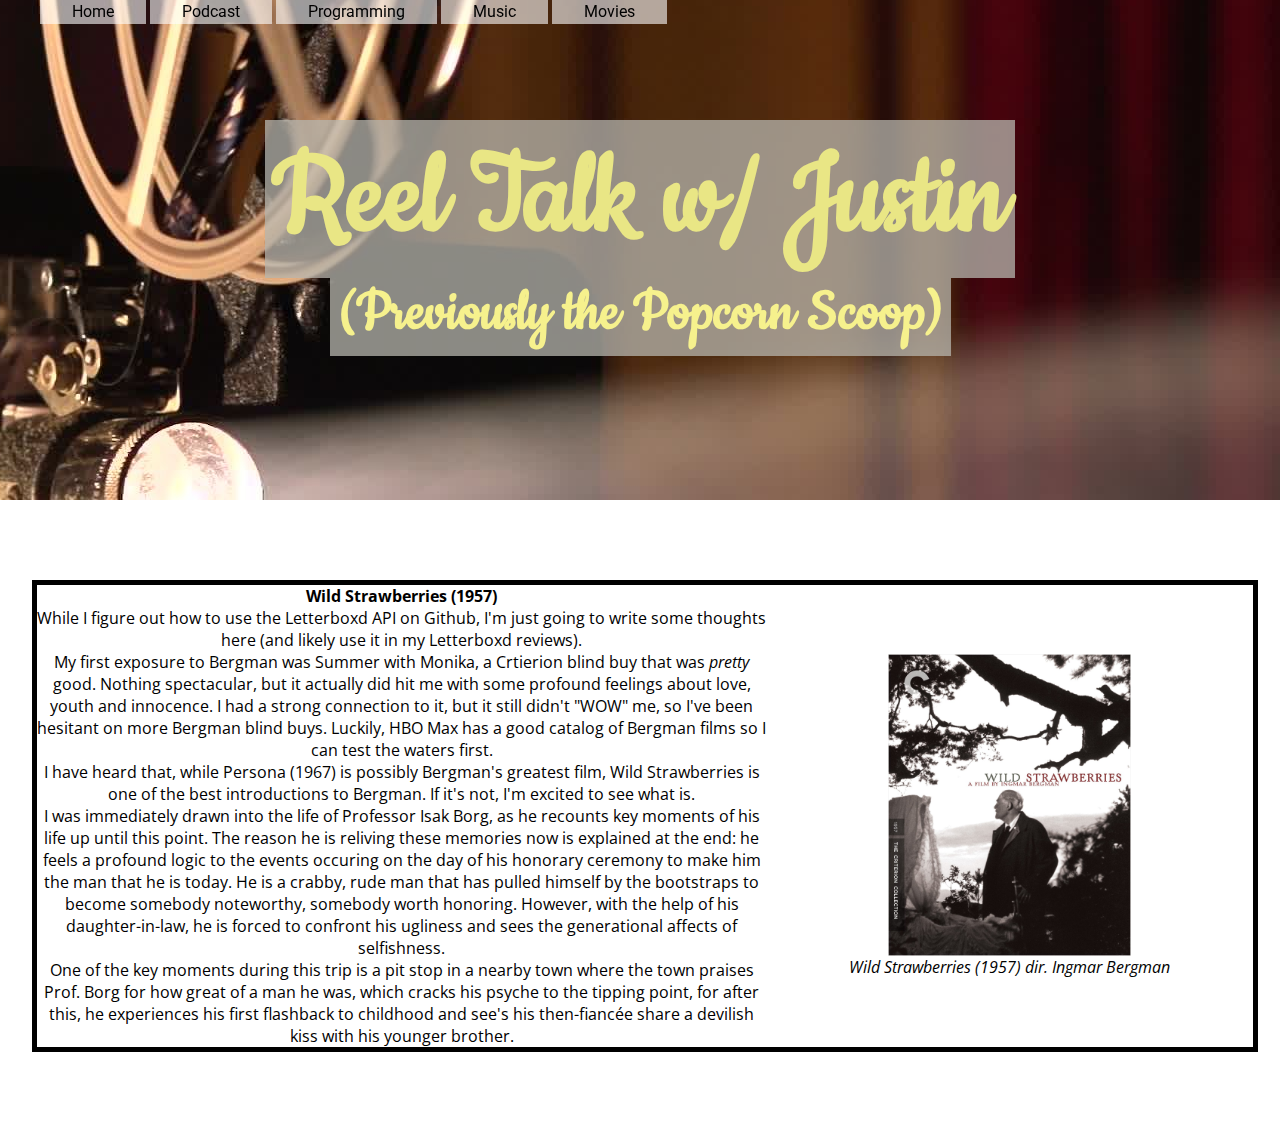
==== movies.html @ fe391719 "Fixed top menu" ====
<!DOCTYPE html>
<html>
	<head>
		<title>My Musings on Movies</title>
		<link rel="stylesheet" type="text/css" href="styles.css">
		<link rel="preconnect" href="https://fonts.gstatic.com">
		<link href="https://fonts.googleapis.com/css2?family=Open+Sans&family=Roboto&display=swap" rel="stylesheet">
		<meta name="viewport" content="width=device-width, intitial-scale=1">
	</head>
	<body>
		<nav class="bgimg" id="film">
			<ul class="menu-bar">
				<span id="menu-bar">
	        <li><a href="index.html">Home</a></li>
					<li><a href="podcast.html">Podcast</a></li>
					<li><a href="programming.html">Programming</a></li>
					<li><a href="music.html">Music</a></li>
					<li><a href="movies.html">Movies</a></li>
				</span>
			</ul>
			<h1><span>Reel Talk w/ Justin</span></h1>
			<h2><span>(Previously the Popcorn Scoop)</span></h2>
		</nav>

		<div class="review">
			<div class="review-text">
				<h3>Wild Strawberries	(1957)</h3>
				<p>
						While I figure out how to use the Letterboxd API on Github, I'm just going to write some thoughts here (and likely use it in my Letterboxd reviews).
				</p>
				<p>
					My first exposure to Bergman was Summer with Monika, a Crtierion blind buy that was <em>pretty</em> good. Nothing spectacular, but it
					actually did hit me with some profound feelings about love, youth and innocence. I had a strong connection to it, but it still didn't "WOW" me, so I've been hesitant
					on more Bergman blind buys. Luckily, HBO Max has a good catalog of Bergman films so I can test the waters first.
				</p>
				<p>
					I have heard that, while Persona (1967) is possibly Bergman's greatest film, Wild Strawberries is one of the best introductions to Bergman. If it's not, I'm excited to see what is.
				</p>
				<p>
					I was immediately drawn into the life of Professor Isak Borg, as he recounts key moments of his life up until this point. The reason he is reliving these memories now is explained at the end: he feels a profound logic to the events
					occuring on the day of his honorary ceremony to make him the man that he is today. He is a crabby, rude man that has pulled himself by the bootstraps to become somebody noteworthy, somebody worth honoring.
					However, with the help of his daughter-in-law, he is forced to confront his ugliness and sees the generational affects of selfishness.
				</p>
				<p>
					One of the key moments during this trip is a pit stop in a nearby town where the town praises Prof. Borg for how great of a man he was, which cracks his psyche to the tipping point, for after this, he experiences his first flashback to childhood
					and see's his then-fiancée share a devilish kiss with his younger brother. 
				</p>
			</div>
			<div class="review-pic">
				<img src="resources/wild_strawberries.jpg" alt="Criterion cover for Wild Strawberries (1957)" class="movie-pic">
				<p class="caption">Wild Strawberries (1957) dir. Ingmar Bergman</p>
			</div>
		</div>


  </body>
</html>
---- styles.css ----
@font-face {
    font-family: 'Cookie';
    src: url('resources/fonts/Cookie-Regular.woff2') format('woff2'),
        url('resources/fonts/Cookie-Regular.woff') format('woff'),
        url('resources/fonts/Cookie-Regular.ttf') format('truetype');
    font-weight: normal;
    font-style: normal;
    font-display: swap;
}


* {
  font-family: 'Open Sans', 'Roboto', Georgia, sans-serif;
  font-size: 16px;
  margin: 0;
  background-color: white;
}

nav {
  height: 500px;
  width: 100%;
  background-position: bottom center;
  background-attachment: fixed;
  background-repeat: no-repeat;
  overflow: hidden;
}

#home {
  background-image: url(resources/canoe.jpg);
}

#podcast {
  background-image: url(resources/microphone.jpg);
  background-position: center center;
}

#computer {
  background-image: url(resources/computer.png);
  background-position: bottom center;
  background-size: cover;
}

#music {
  background-image: url(resources/jazz.jpg);
  background-position: top center;
}

#film {
  background-image: url(resources/film.jpg);
  background-position: center right;
}

.menu-bar {
  width: 100%;
  list-style: none;
  height: 1.5rem;
  background-color: rgba(255, 255, 255, 0);
  position: fixed;
  text-align:
}

#menu-bar {
  background-color: rgba(255,255,255,0);
}

#menu-bar li {
  background-color: rgba(255,255,255,0.6);
  transition: background-color 1s ease-out 0s;
}

.menu-bar li {
  display: inline-block;
  padding: 0 2.5%;
  margin: 0;
  height: 100%;
  background-color: rgba(255, 255, 255, 0);

}

#menu-bar li:hover{
  background-color: rgba(251, 217, 251, 0.8);
}

li a {
  font-family: 'Roboto';
  background-color: rgba(255, 255, 255, 0);
  color: black;
  text-decoration: none;
}

nav h1{
  margin-top: 10%;
  text-align: center;
  background-color: rgba(255, 255, 255, 0);
  padding-bottom: .5rem;
}

nav h2 {
  text-align: center;
  background-color: rgba(255, 255, 255, 0);
}

nav h1 span {
  font-family: 'Cookie';
  background-color: rgba(183, 182, 173, 0.75);
  font-size: 8rem;
  color: rgb(233, 230, 133);
  padding: .5rem;
}

nav h2 span {
  font-family: 'Cookie';
  background-color: rgba(183, 182, 173, 0.75);
  font-size: 4rem;
  color: rgb(246, 241, 141);
  padding: 0 .5rem .5rem .5rem;
}

#programs{
  background-color: rgba(121, 15, 15, 0.3);
  color: rgb(76, 214, 94);
}

#pod_title {
  color: rgb(235, 40, 40);
}
#pod_sub {
  color: rgb(224, 76, 76)
}

.content {
  padding: 5%;
  display: inline-flex;
}

.content-text{
  width: 65%;
}

.content h1 {
  font-size: 3rem;
  text-align: center;
}

.content p {
  font-size: 1.5rem;
}

.content-picture {
  width: 35%;
  display: inline-block;
  align-items: center;
}

#duck {
  display: block;
  margin-left: auto;
  margin-right: auto;
  width: 85%;
  height: auto;
}

.caption {
  font-size: 1rem;
  font-style: italic;
  text-align: center;
}

.review {
  margin: 5rem 2.5%;
  display: flex;
  width: 95%;
  align-items: center;
  text-align: center;
  border-style: solid;
  border-color: black;
  border-width: thick;
}

.review-text {
  width: 75%;
  border-color: black;
  border-width: thick;
}

.review-pic {
  width: 50%;
}

.movie-pic {
  display: block;
  margin-left: auto;
  margin-right: auto;
  width: inherit;
  height: auto;
}

.social li {
  list-style: none;
}

.social li a {
  font-size: .75rem;
}

@media only screen and (max-width: 600px) {
  #menu-bar {
    width: 100%;
  }
  #menu-bar a{
    font-size: 1rem;
  }
  nav {
    height: 250px;
  }
  nav h1 span {
    font-size: 3rem;
  }

  nav h2 span {
    font-size: 2rem;
  }
  @Override
  .bgimg {
    background-size: contain;
    background-position: 0% 0%;
    background-origin: border-box;
  }
}
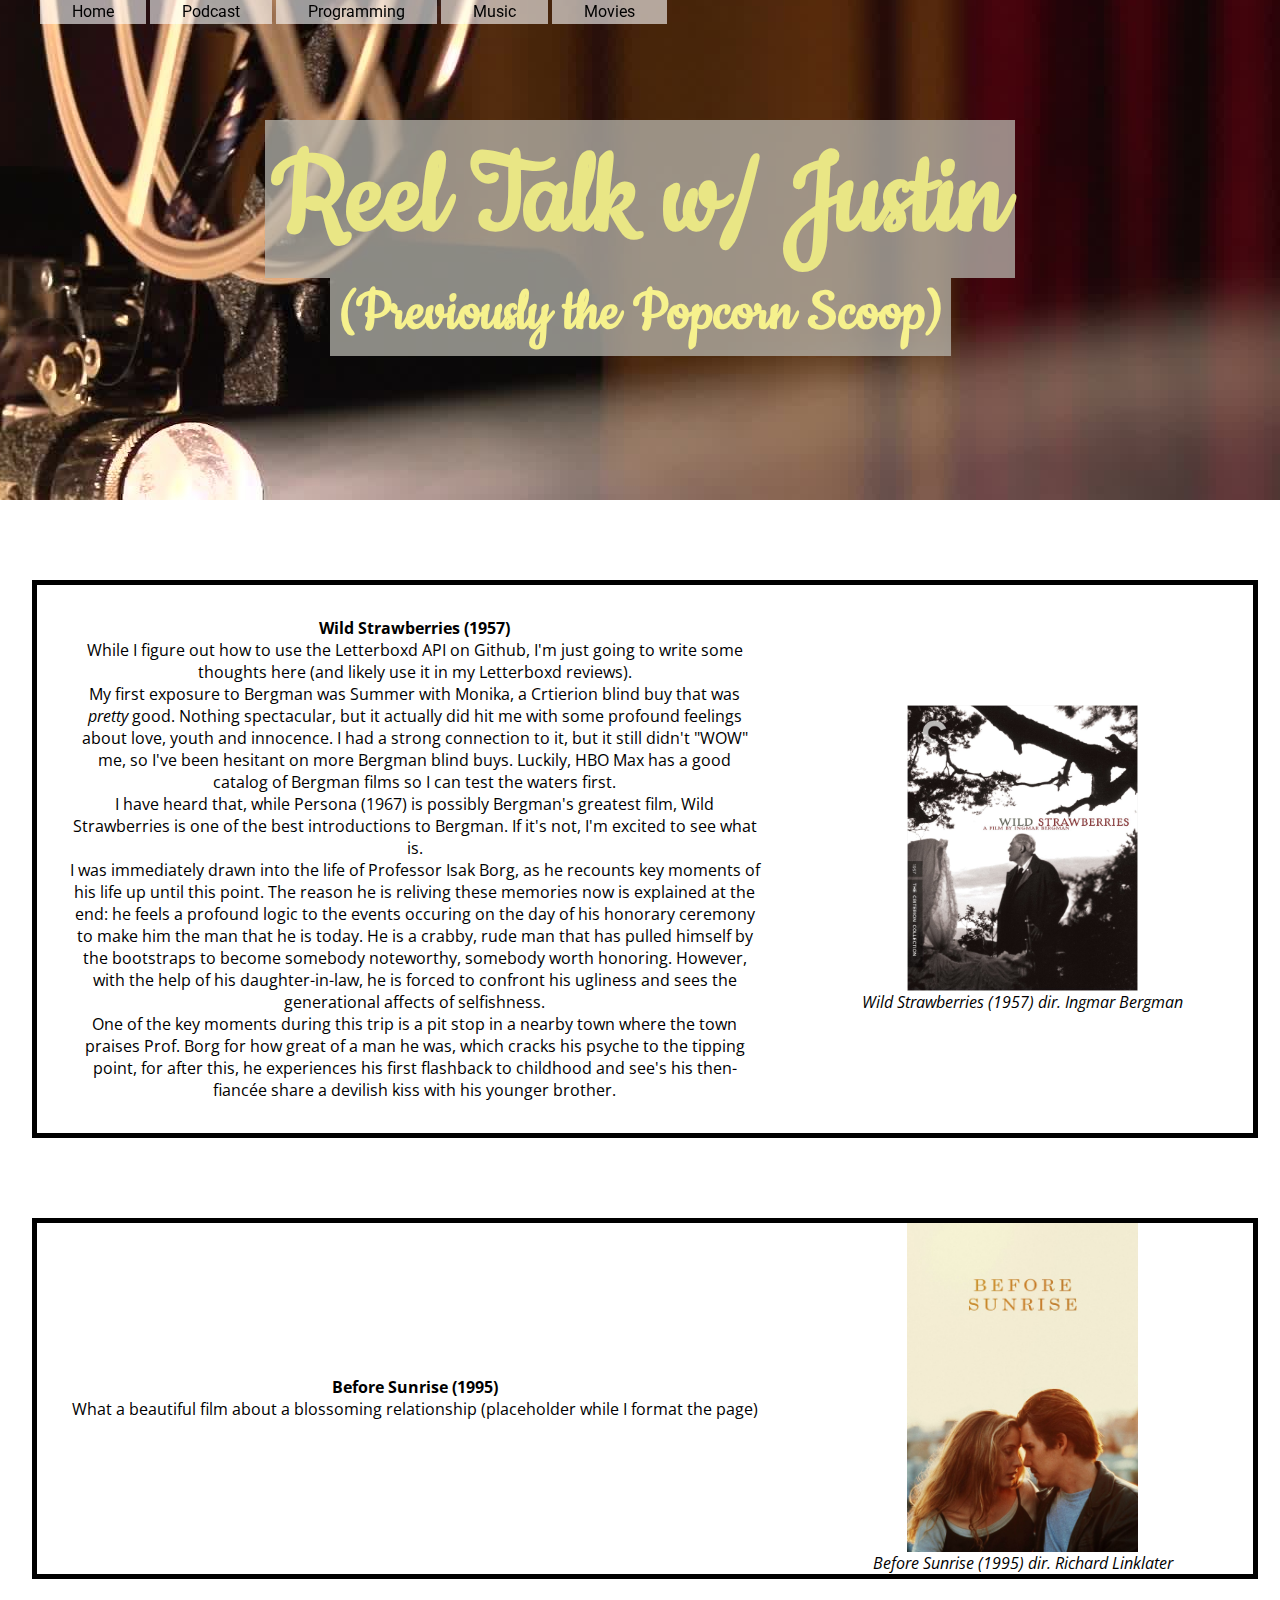
==== commit 41971d1e: "Adding second review for formating" ====
--- a/movies.html
+++ b/movies.html
@@ -43,7 +43,7 @@
 				</p>
 				<p>
 					One of the key moments during this trip is a pit stop in a nearby town where the town praises Prof. Borg for how great of a man he was, which cracks his psyche to the tipping point, for after this, he experiences his first flashback to childhood
-					and see's his then-fiancée share a devilish kiss with his younger brother. 
+					and see's his then-fiancée share a devilish kiss with his younger brother.
 				</p>
 			</div>
 			<div class="review-pic">
@@ -52,6 +52,19 @@
 			</div>
 		</div>
 
+		<div class="review">
+			<div class="review-text">
+					<h3>Before Sunrise (1995)</h3>
+					<p>
+						What a beautiful film about a blossoming relationship (placeholder while I format the page)
+					</p>
+			</div>
+			<div class="review-pic">
+				<img src="resources/before_sunrise.jpg" alt="Possibly fanmade poster for Before Sunrise (1995)" class="movie-pic">
+				<p class="caption">Before Sunrise (1995) dir. Richard Linklater</p>
+			</div>
+		</div>
+
 
   </body>
 </html>
--- a/styles.css
+++ b/styles.css
@@ -166,7 +166,7 @@
   text-align: center;
 }
 
-.review {
+div.review {
   margin: 5rem 2.5%;
   display: flex;
   width: 95%;
@@ -181,6 +181,7 @@
   width: 75%;
   border-color: black;
   border-width: thick;
+  margin: 2rem;
 }
 
 .review-pic {
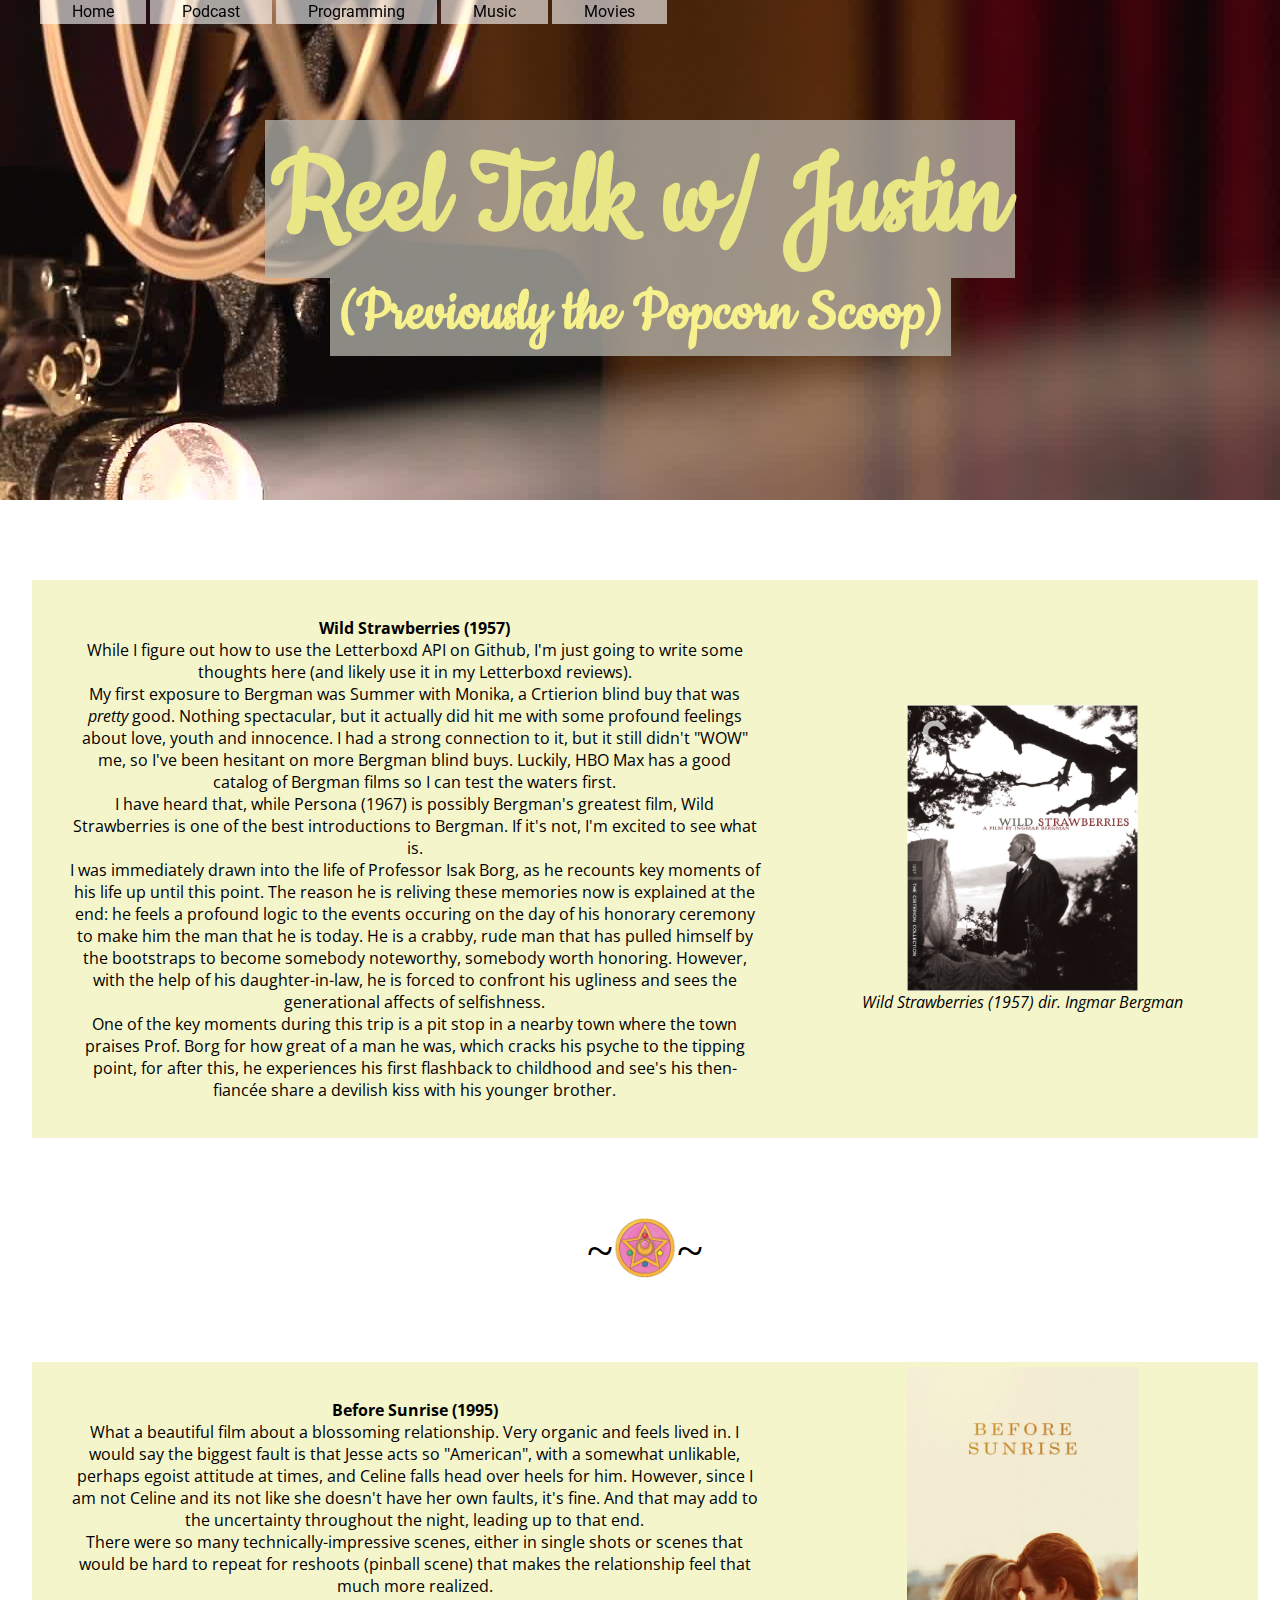
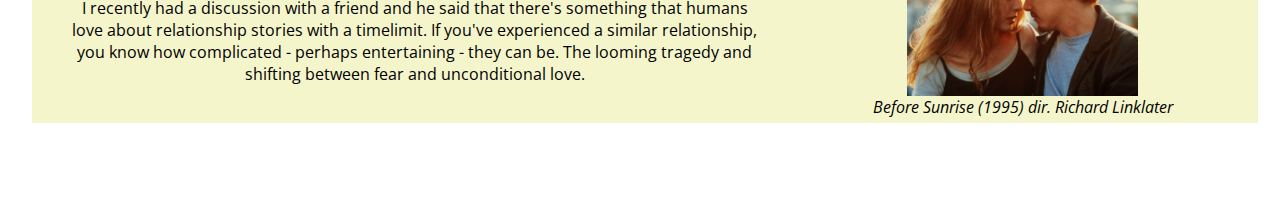
==== commit 80301e03: "Review spacer" ====
--- a/movies.html
+++ b/movies.html
@@ -52,11 +52,24 @@
 			</div>
 		</div>
 
+		<div class="divider">
+			<p>~</p>
+			<img src="resources/sailor_moon.png">
+			<p>~</p>
+		</div>
 		<div class="review">
 			<div class="review-text">
 					<h3>Before Sunrise (1995)</h3>
 					<p>
-						What a beautiful film about a blossoming relationship (placeholder while I format the page)
+						What a beautiful film about a blossoming relationship. Very organic and feels lived in. I would say the biggest fault is that Jesse acts so "American", with a somewhat unlikable, perhaps egoist attitude at times, and Celine falls head over heels for him.
+						However, since I am not Celine and its not like she doesn't have her own faults, it's fine. And that may add to the uncertainty throughout the night, leading up to that end.
+					</p>
+					<p>
+						There were so many technically-impressive scenes, either in single shots or scenes that would be hard to repeat for reshoots (pinball scene) that makes the relationship feel that much more realized.
+					</p>
+					<p>
+						I recently had a discussion with a friend and he said that there's something that humans love about relationship stories with a timelimit. If you've experienced a similar relationship, you know how complicated - perhaps entertaining - they can be.
+						The looming tragedy and shifting between fear and unconditional love. 
 					</p>
 			</div>
 			<div class="review-pic">
--- a/styles.css
+++ b/styles.css
@@ -168,24 +168,51 @@
 
 div.review {
   margin: 5rem 2.5%;
+  background-color: rgb(244, 245, 203);
   display: flex;
   width: 95%;
   align-items: center;
   text-align: center;
   border-style: solid;
-  border-color: black;
+  border-color: rgba(244, 250, 223, .1);
   border-width: thick;
 }
 
 .review-text {
+  background-color: inherit;
   width: 75%;
-  border-color: black;
-  border-width: thick;
+
   margin: 2rem;
 }
 
+.review-text h3, p, em, storng {
+  background-color: inherit;
+}
+
 .review-pic {
+    background-color: inherit;
   width: 50%;
+}
+
+.divider {
+  margin: 5px 5px;
+  display: flex;
+  width: 100%;
+  align-items: center;
+  justify-content: center;
+}
+
+.divider p {
+  font-size: 3rem;
+  font-family: Georgia;
+  justify-content: center;
+  display: flex;
+}
+
+.divider img {
+  width: 5%;
+  height: 5%;
+  display: flex;
 }
 
 .movie-pic {
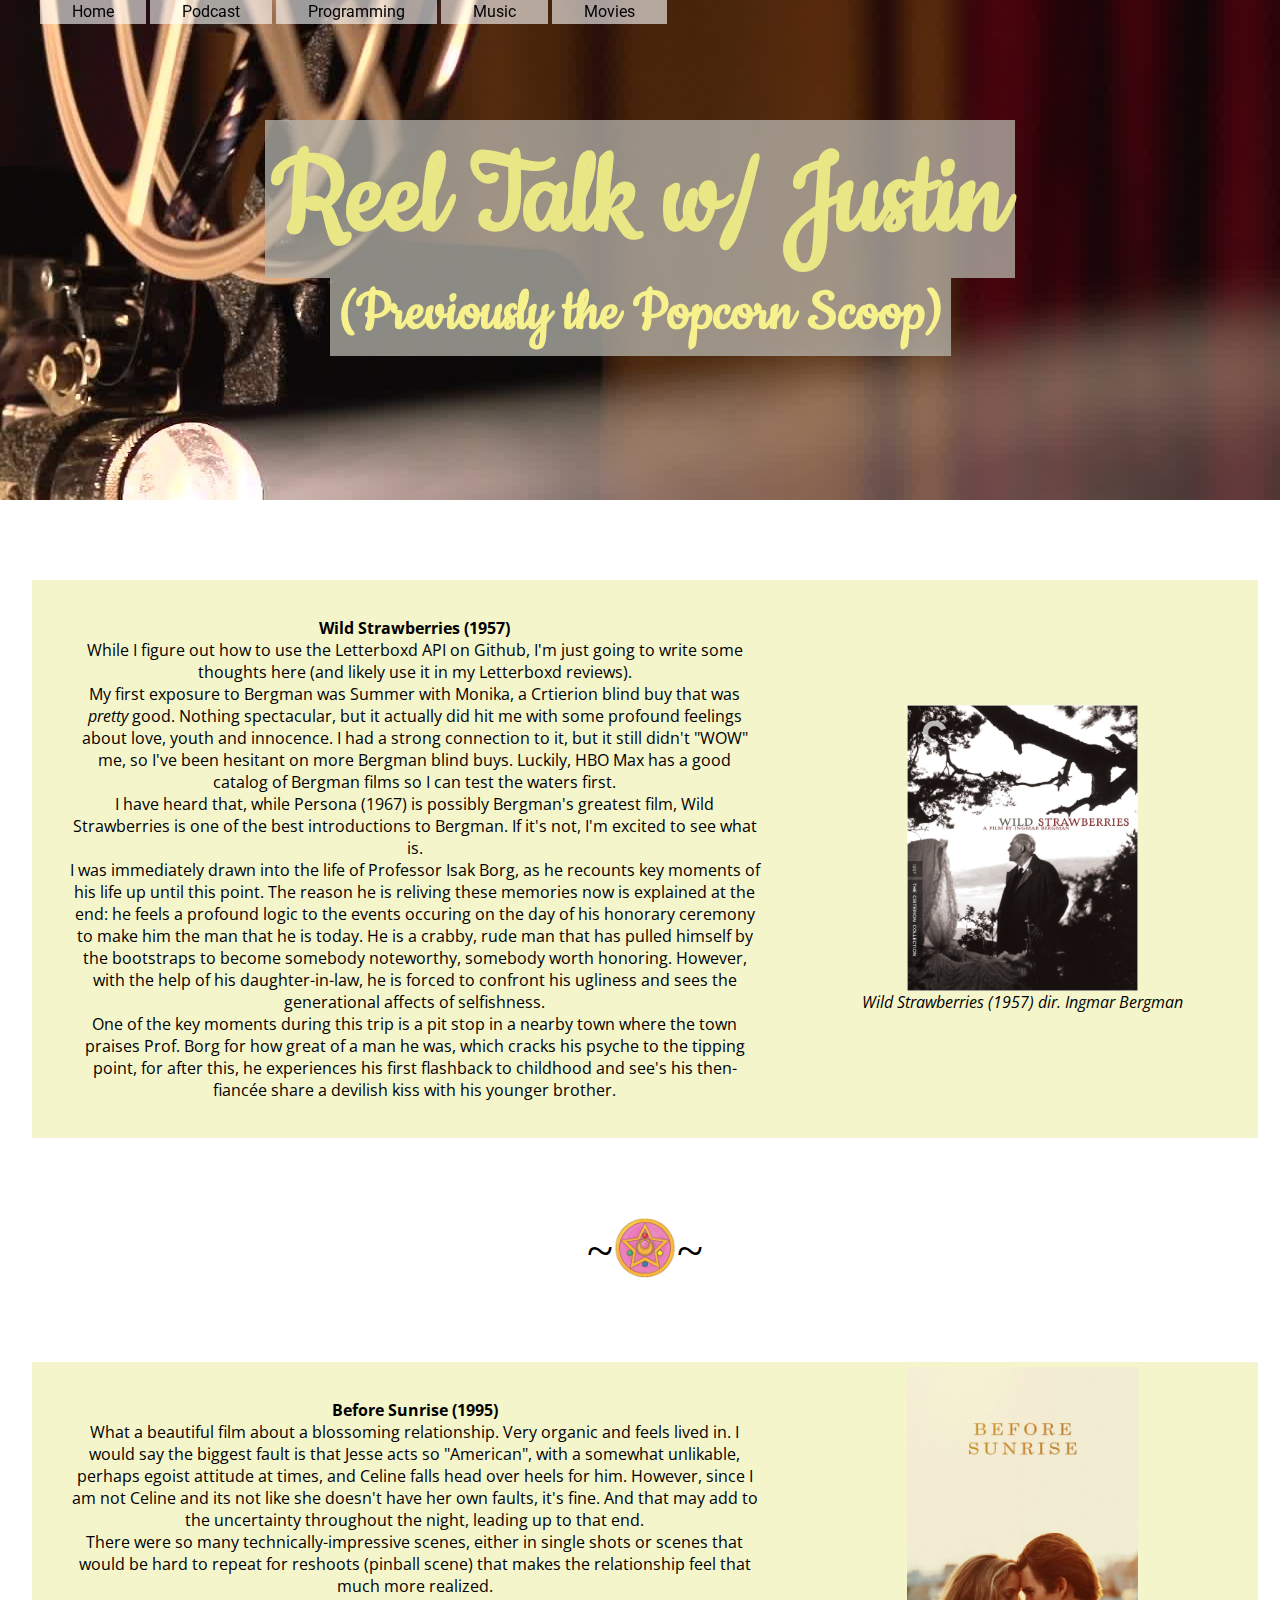
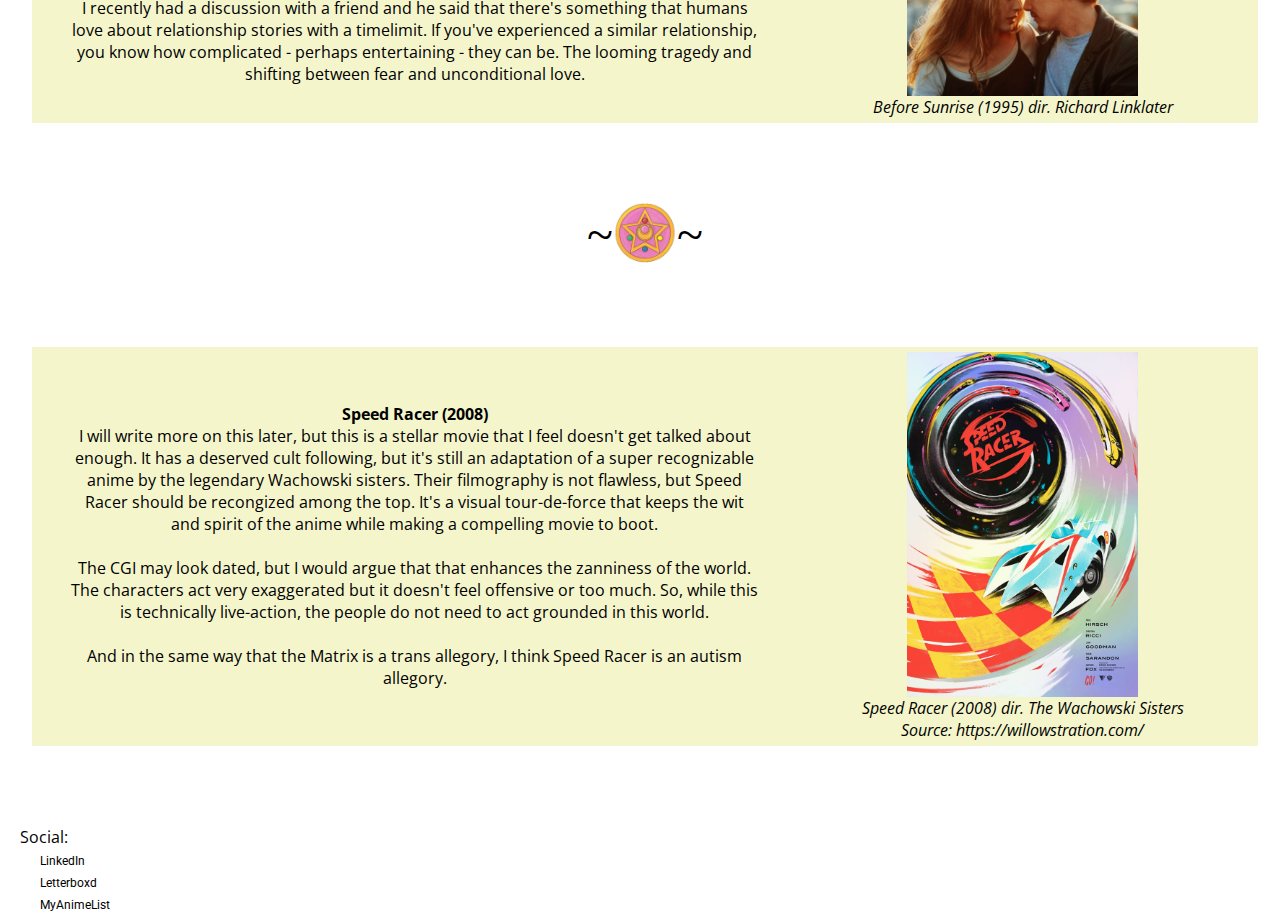
==== commit c6b2e6f4: "Added Speed Racer, bolster Music page, tweaked with CSS throughout." ====
--- a/movies.html
+++ b/movies.html
@@ -57,6 +57,7 @@
 			<img src="resources/sailor_moon.png">
 			<p>~</p>
 		</div>
+
 		<div class="review">
 			<div class="review-text">
 					<h3>Before Sunrise (1995)</h3>
@@ -69,7 +70,7 @@
 					</p>
 					<p>
 						I recently had a discussion with a friend and he said that there's something that humans love about relationship stories with a timelimit. If you've experienced a similar relationship, you know how complicated - perhaps entertaining - they can be.
-						The looming tragedy and shifting between fear and unconditional love. 
+						The looming tragedy and shifting between fear and unconditional love.
 					</p>
 			</div>
 			<div class="review-pic">
@@ -78,6 +79,43 @@
 			</div>
 		</div>
 
+		<div class="divider">
+			<p>~</p>
+			<img src="resources/sailor_moon.png">
+			<p>~</p>
+		</div>
 
+		<div class="review">
+			<div class="review-text">
+					<h3>Speed Racer (2008)</h3>
+					<p>
+						I will write more on this later, but this is a stellar movie that I feel doesn't get talked about enough. It has a deserved cult following, but it's still an adaptation of a super recognizable anime by the legendary Wachowski sisters.
+						Their filmography is not flawless, but Speed Racer should be recongized among the top. It's a visual tour-de-force that keeps the wit and spirit of the anime while making a compelling movie to boot.
+					</p>
+					<br />
+					<p>
+						The CGI may look dated, but I would argue that that enhances the zanniness of the world. The characters act very exaggerated but it doesn't feel offensive or too much.
+						So, while this is technically live-action, the people do not need to act grounded in this world.
+					</p>
+					<br />
+					<p>
+						And in the same way that the Matrix is a trans allegory, I think Speed Racer is an autism allegory.
+					</p>
+				</div>
+				<div class="review-pic">
+					<img src="resources/speed_racer.jpg" alt="Fanmade poster for Speed Racer (2008)" class="movie-pic">
+					<p class="caption">Speed Racer (2008) dir. The Wachowski Sisters<br />Source: https://willowstration.com/</p>
+				</div>
+		</div>
+		<footer>
+			<div class="container">
+				<p>Social:</p>
+				<ul class="social">
+					<li><a href="https://www.linkedin.com/in/justin-peek-965806149/">LinkedIn</a></li>
+					<li><a href="https://letterboxd.com/Peekmeister/">Letterboxd</a></li>
+					<li><a href="https://myanimelist.net/profile/Peekmeister">MyAnimeList</a></li>
+				</ul>
+			</div>
+		</footer>
   </body>
 </html>
--- a/styles.css
+++ b/styles.css
@@ -129,27 +129,48 @@
 }
 
 .content {
-  padding: 5%;
+  padding: 1.5% 5%;
   display: inline-flex;
+  justify-content: space-between;
 }
 
 .content-text{
-  width: 65%;
+  width: 55%;
+}
+
+#podcast_text {
+  display: flex;
+  flex-direction: column;
 }
 
 .content h1 {
-  font-size: 3rem;
-  text-align: center;
+  font-size: 2.25rem;
+  text-align: center;
+}
+
+h4 {
+  font-size: 1.5rem;
+  text-align: center;
+  margin-top: 2.5%;
 }
 
 .content p {
-  font-size: 1.5rem;
+  font-size: 1.25rem;
+}
+
+.content a {
+  font-size: 1.25rem;
 }
 
 .content-picture {
   width: 35%;
   display: inline-block;
   align-items: center;
+}
+
+.album {
+  width: 35%;
+  display: inline-block;
 }
 
 #duck {
@@ -223,6 +244,18 @@
   height: auto;
 }
 
+.container {
+  width: 100%;
+  display: flex;
+  align-items: flex-start;
+  justify-content: flex-end;
+  flex-direction: column;
+}
+
+.container p {
+  margin-left: 1.25rem;
+}
+
 .social li {
   list-style: none;
 }
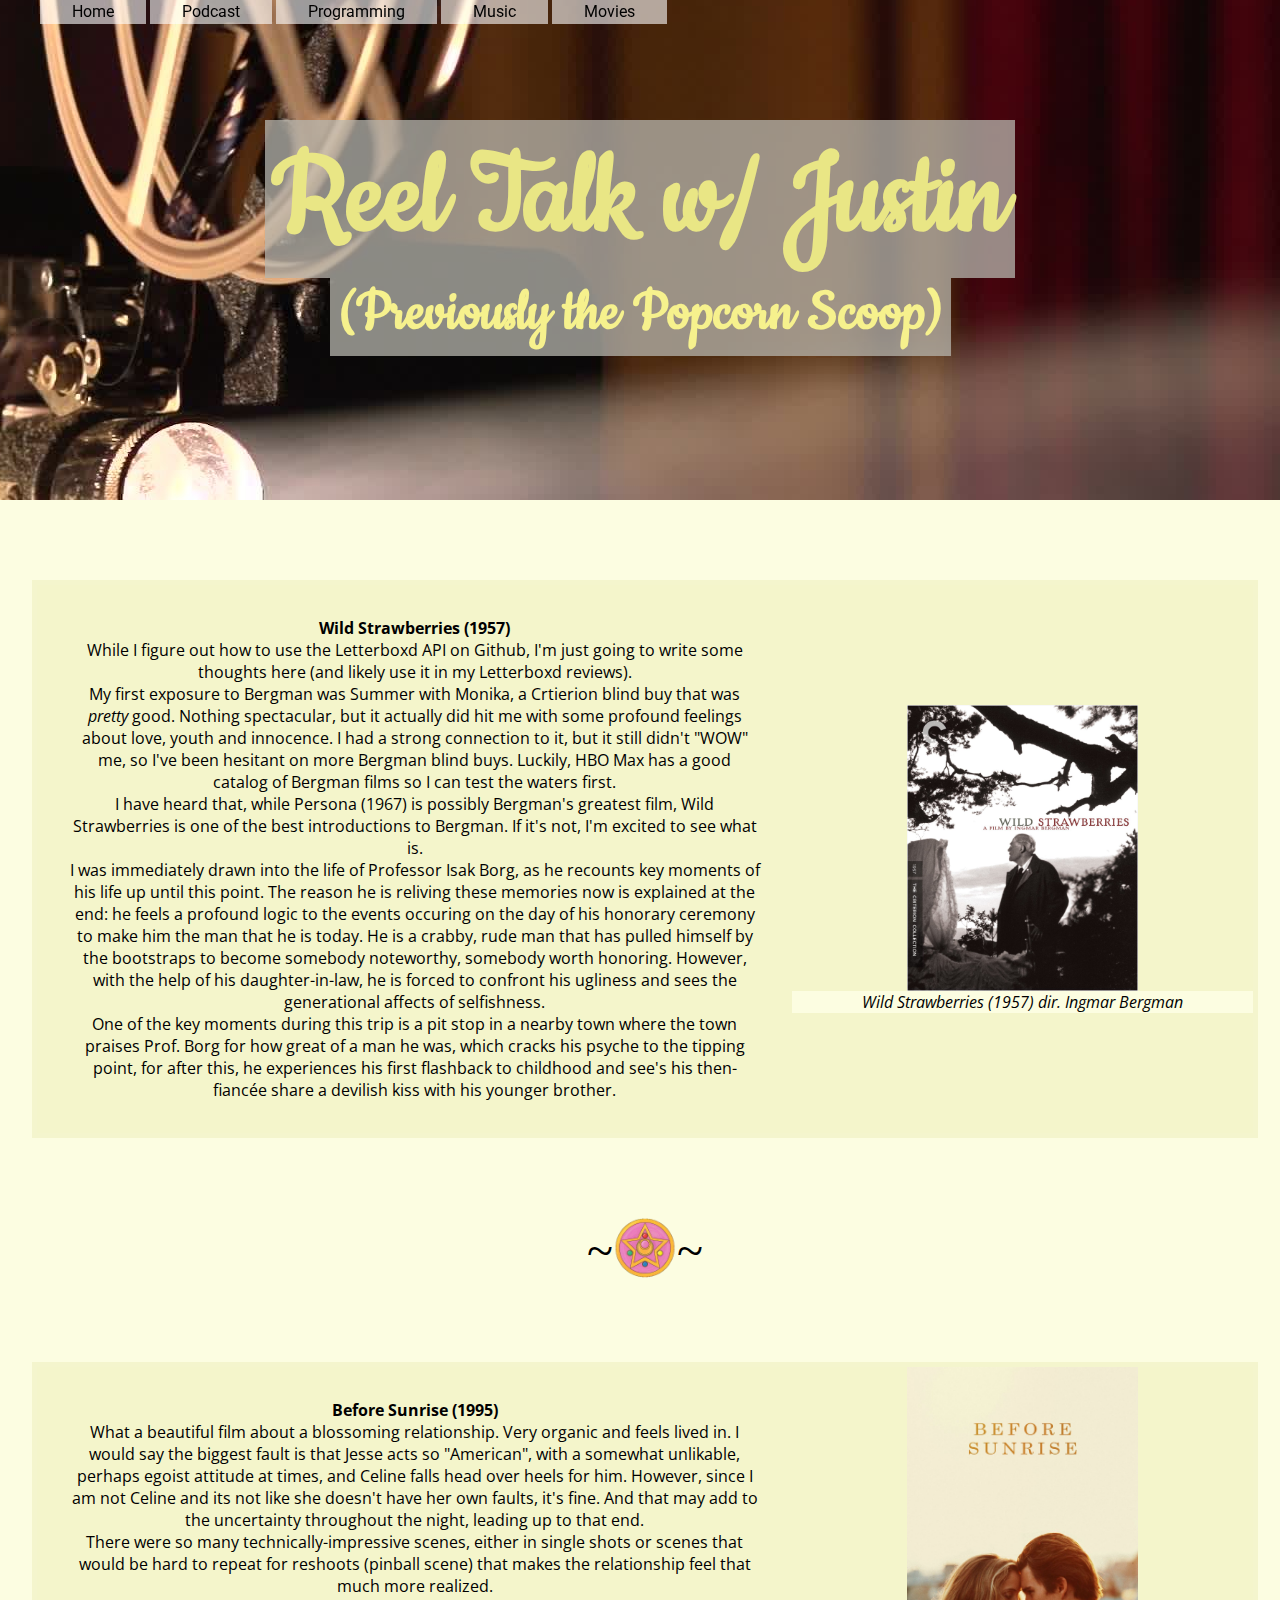
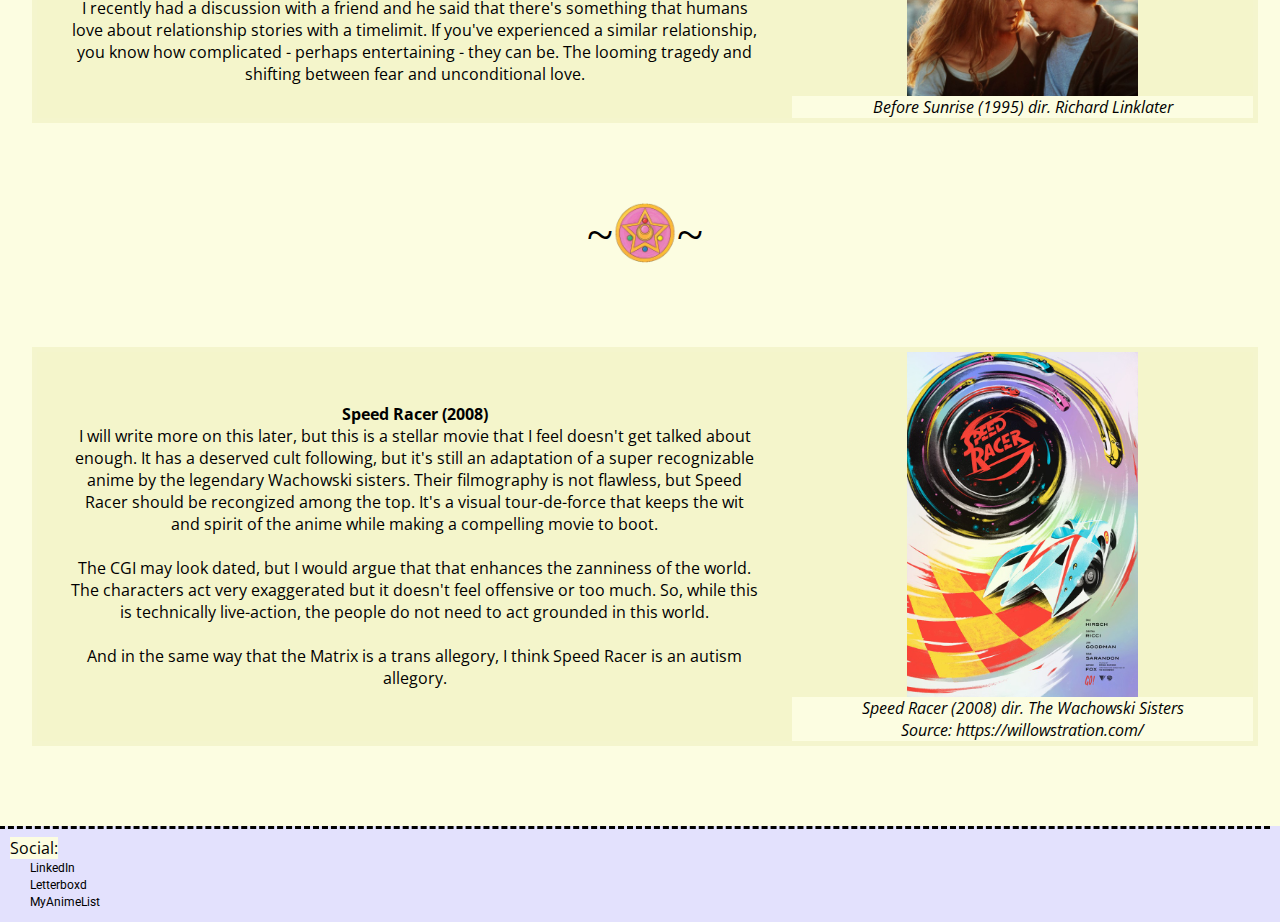
==== commit 41ed7c93: "Background, adding to music, fixed footer" ====
--- a/movies.html
+++ b/movies.html
@@ -108,7 +108,7 @@
 				</div>
 		</div>
 		<footer>
-			<div class="container">
+			<div class="footer-content">
 				<p>Social:</p>
 				<ul class="social">
 					<li><a href="https://www.linkedin.com/in/justin-peek-965806149/">LinkedIn</a></li>
--- a/styles.css
+++ b/styles.css
@@ -13,7 +13,7 @@
   font-family: 'Open Sans', 'Roboto', Georgia, sans-serif;
   font-size: 16px;
   margin: 0;
-  background-color: white;
+  background-color: rgb(252, 253, 225);
 }
 
 nav {
@@ -187,6 +187,18 @@
   text-align: center;
 }
 
+.album-recs li, .album-recs a {
+  font-size: 1.25rem;
+}
+
+.album-recs a {
+  color: rgb(214, 0, 0);
+}
+
+.album-recs li {
+  margin-bottom: 2%;
+}
+
 div.review {
   margin: 5rem 2.5%;
   background-color: rgb(244, 245, 203);
@@ -202,16 +214,15 @@
 .review-text {
   background-color: inherit;
   width: 75%;
-
   margin: 2rem;
 }
 
-.review-text h3, p, em, storng {
+.review-text h3, .review-text p, .review-text em,.review-text storng {
   background-color: inherit;
 }
 
 .review-pic {
-    background-color: inherit;
+  background-color: inherit;
   width: 50%;
 }
 
@@ -244,23 +255,42 @@
   height: auto;
 }
 
-.container {
-  width: 100%;
+footer {
+  width: 100%;
+  background-color: rgb(227, 225, 253);
+  /*margin: 2.5% 0;*/
+}
+
+.footer-content {
+  position: relative;
+  left: 0;
+  bottom: 0;
+  width: 100%;
+  margin-left: -10px;
+  padding-bottom: .75rem;
   display: flex;
   align-items: flex-start;
   justify-content: flex-end;
   flex-direction: column;
-}
-
-.container p {
+  background-color: rgb(227, 225, 253);
+  border-top: 3px dashed black;
+}
+
+.footer-content p {
   margin-left: 1.25rem;
+  margin-top: .5rem;
+}
+
+.social {
+  background-color: rgb(227, 225, 253);
 }
 
 .social li {
   list-style: none;
-}
-
-.social li a {
+  background-color: rgb(227, 225, 253);
+}
+
+.social li, .social a {
   font-size: .75rem;
 }
 
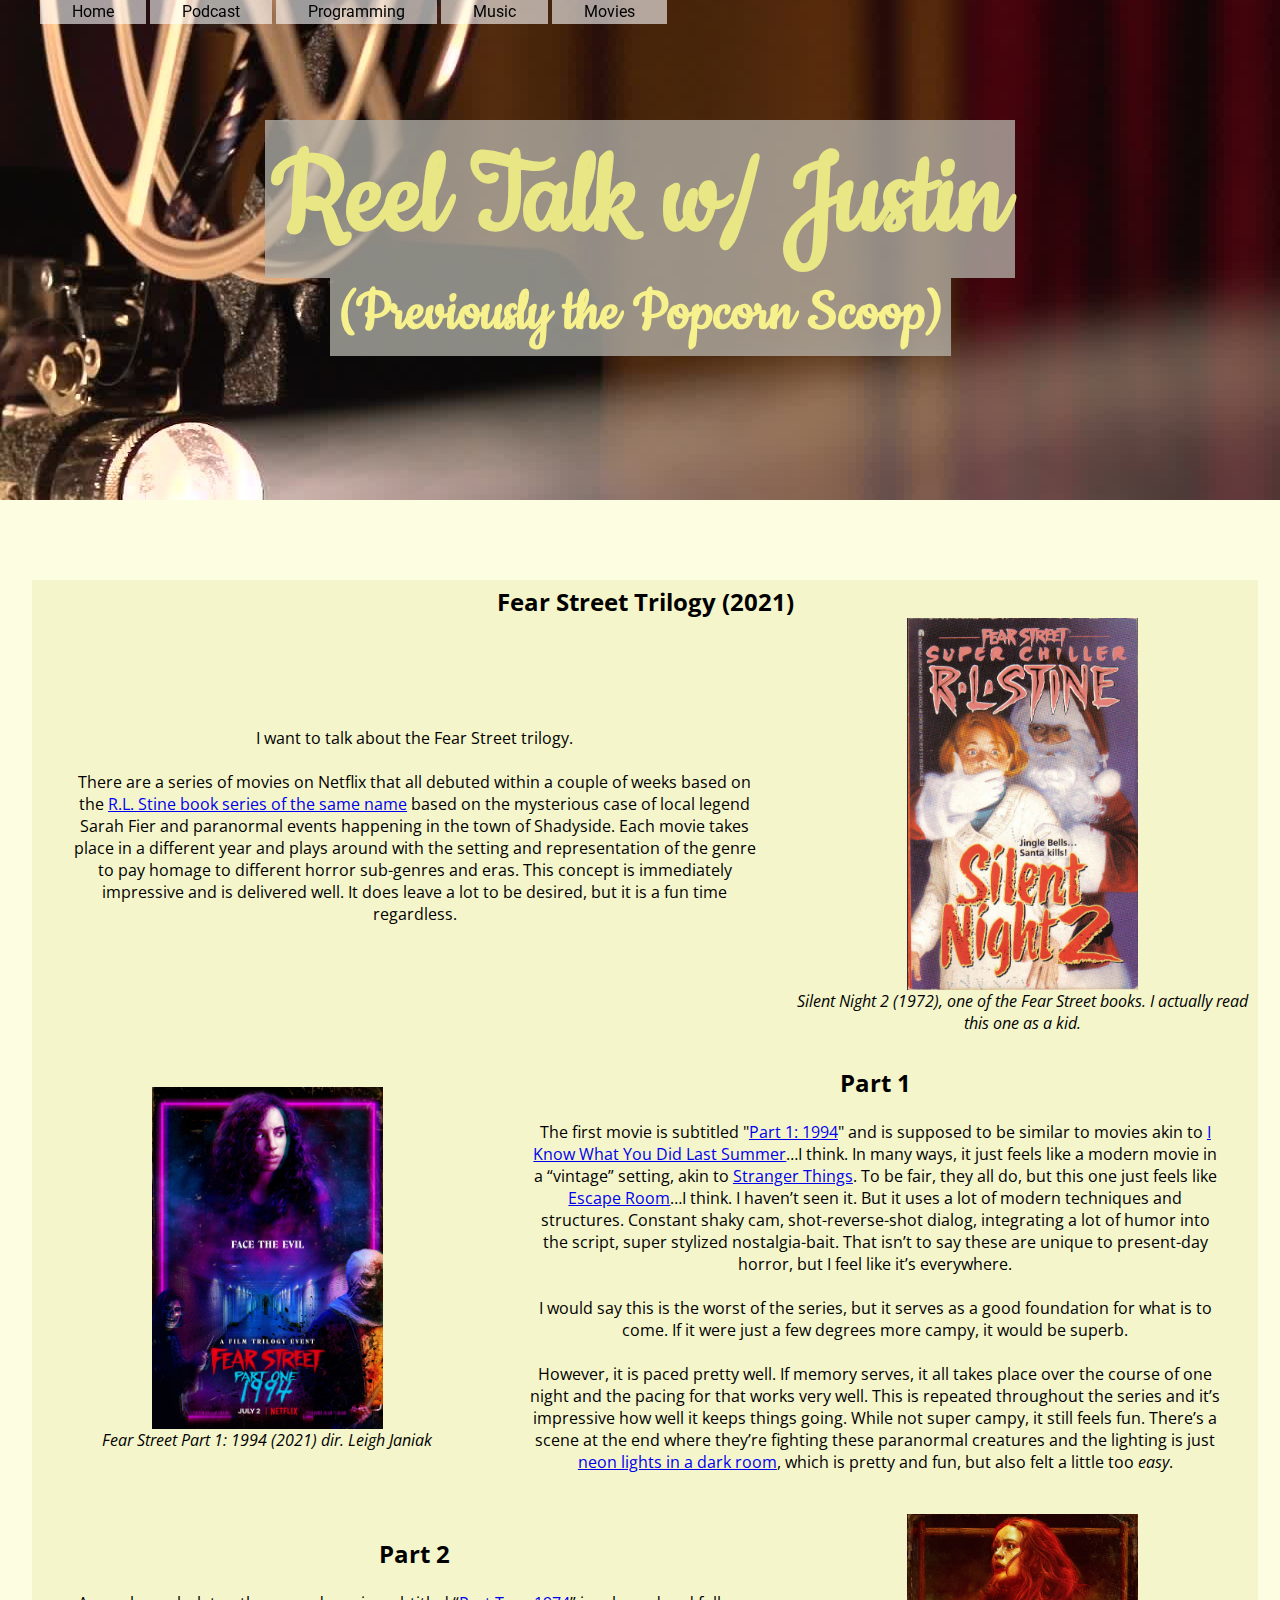
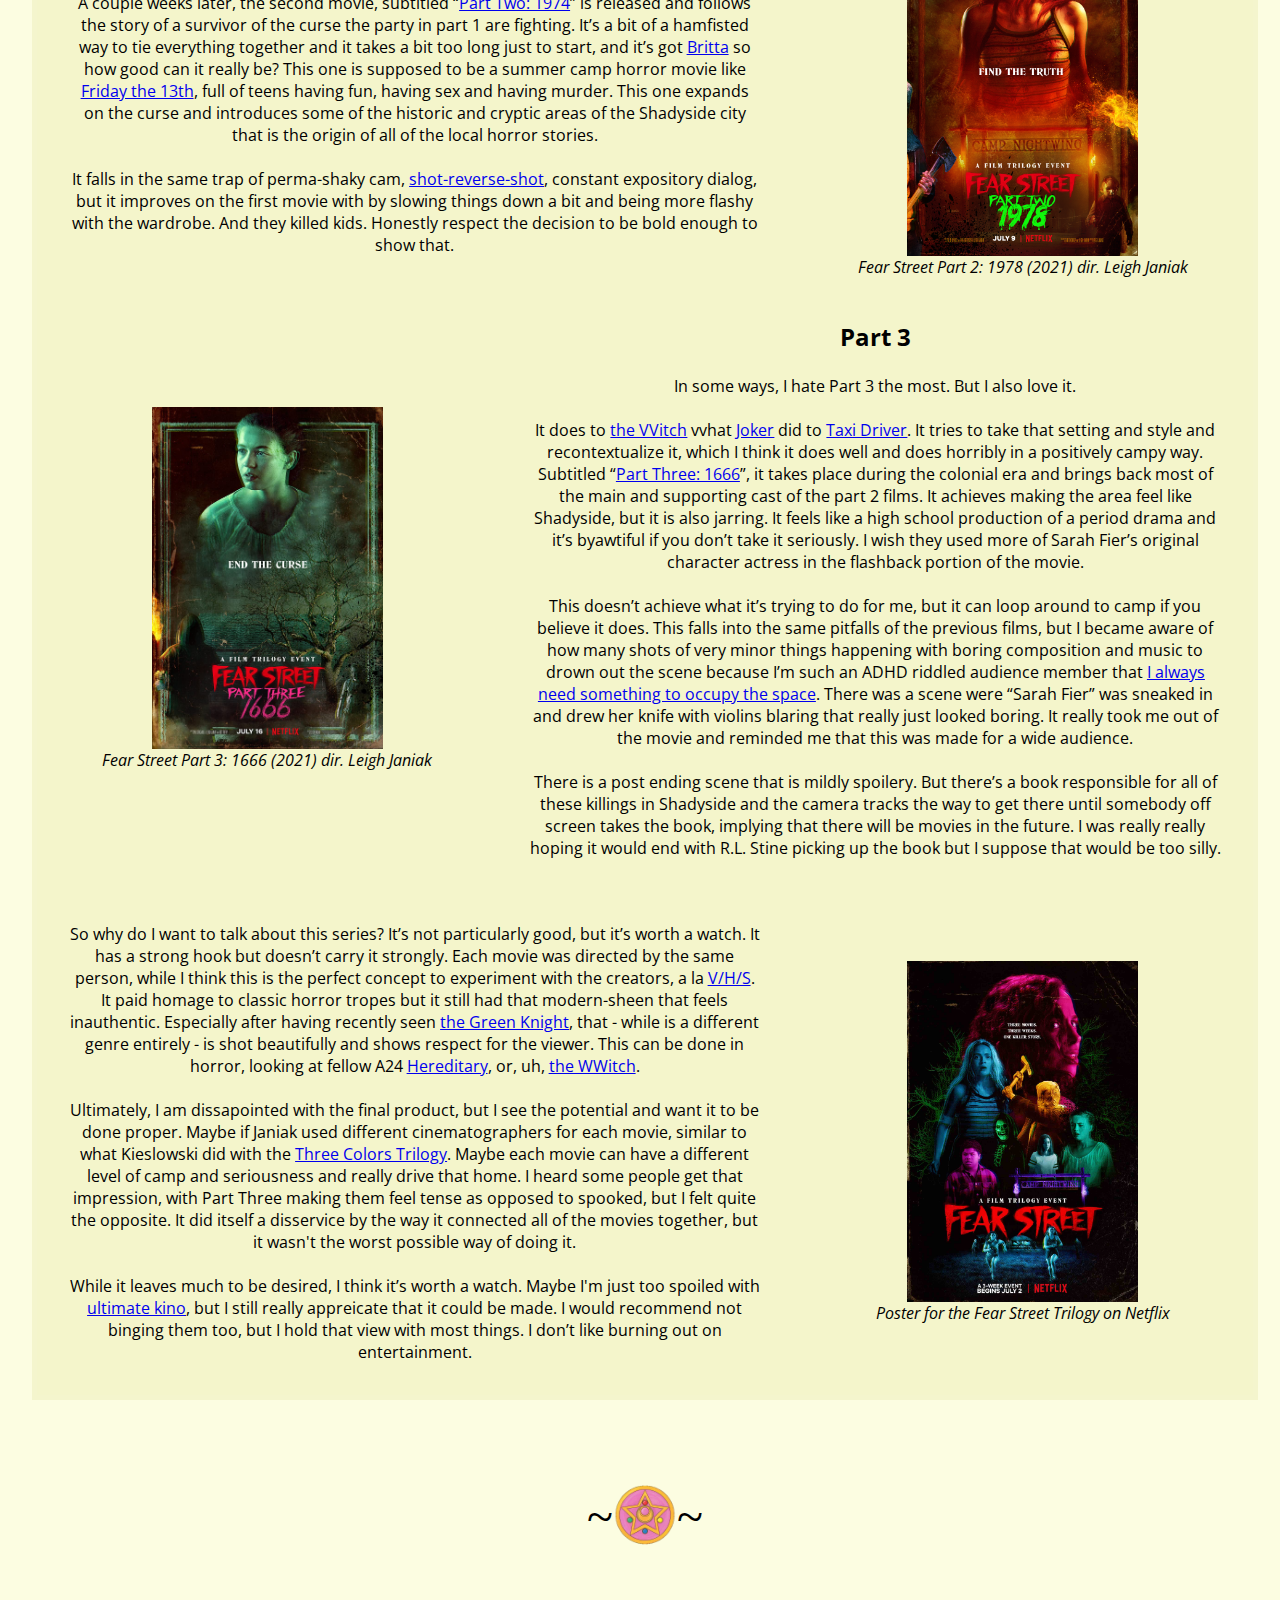
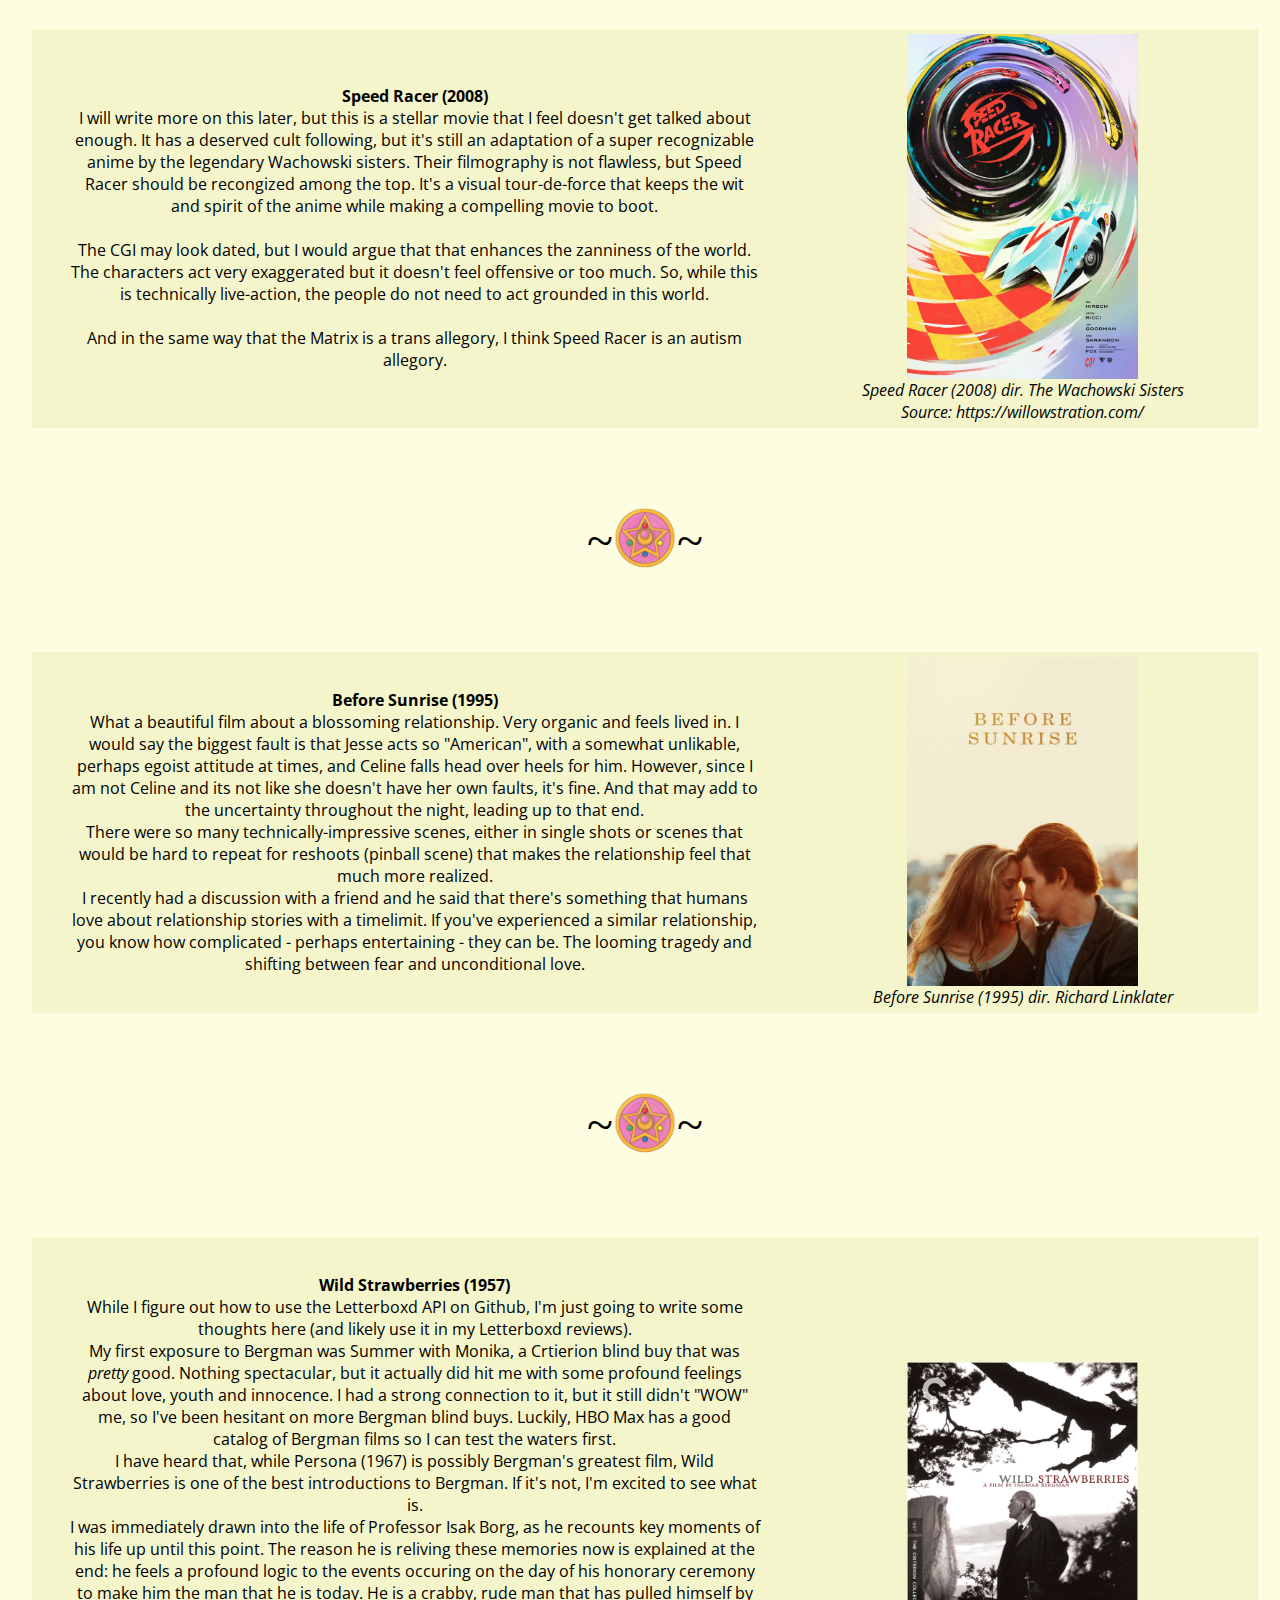
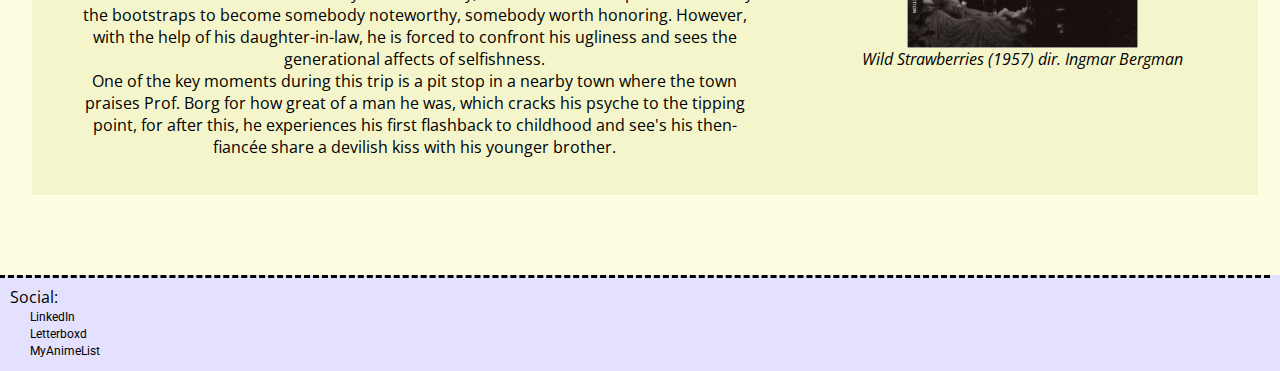
==== commit 49f4349e: "Adding Fear Street thoughts" ====
--- a/movies.html
+++ b/movies.html
@@ -22,6 +22,183 @@
 			<h2><span>(Previously the Popcorn Scoop)</span></h2>
 		</nav>
 
+
+		<div class="review-long">
+			<h3>Fear Street Trilogy (2021)</h3>
+			<div class="review-sect">
+				<div class="review-text">
+					<p>
+						I want to talk about the Fear Street trilogy.
+					</p>
+					<br />
+					<p>
+						There are a series of movies on Netflix that all debuted within a couple of weeks based on the <a href="https://en.wikipedia.org/wiki/Fear_Street">R.L. Stine book series of the same name</a> based on the mysterious case of local legend Sarah Fier and paranormal events happening in the town of Shadyside.
+						Each movie takes place in a different year and plays around with the setting and representation of the genre to pay homage to different horror sub-genres and eras. This concept is immediately impressive and is delivered well. It does leave a lot to be desired, but it is a fun time regardless.
+					</p>
+				</div>
+
+				<div class="review-pic">
+					<img src="resources/silent_night_2.png" alt="Book cover of a Fear Street book, Silent Night 2" class="movie-pic" />
+					<p class="caption">
+						Silent Night 2 (1972), one of the Fear Street books. I actually read this one as a kid.
+					</p>
+				</div>
+			</div>
+			<div class="review-sect">
+				<div class="review-pic">
+					<img src="resources/fear_street_1.jpg" alt="Movie poster for Fear Street Part 1: 1994 (2021)" class="movie-pic" />
+					<p class="caption">
+						Fear Street Part 1: 1994 (2021) dir. Leigh Janiak
+					</p>
+				</div>
+				<div class="review-text">
+					<h3>Part 1</h3>
+					<br />
+					<p>
+						The first movie is subtitled "<a href="https://www.netflix.com/browse?jbv=81325689">Part 1: 1994</a>" and is supposed to be similar to movies akin to <a href="https://en.wikipedia.org/wiki/I_Know_What_You_Did_Last_Summer">I Know What You Did Last Summer</a>…I think. In many ways, it just feels like a modern movie in a “vintage” setting, akin to <a href="https://www.netflix.com/browse?jbv=80057281">Stranger Things</a>. To be fair, they all do, but this one just feels like <a href="https://www.youtube.com/watch?v=6dSKUoV0SNI">Escape Room</a>…I think. I haven’t seen it. But it uses a lot of modern techniques and structures. Constant shaky cam, shot-reverse-shot dialog, integrating a lot of humor into the script, super stylized nostalgia-bait. That isn’t to say these are unique to present-day horror, but I feel like it’s everywhere.
+					</p>
+					<br />
+					<p>
+						I would say this is the worst of the series, but it serves as a good foundation for what is to come. If it were just a few degrees more campy, it would be superb.
+					</p>
+					<br />
+					<p>
+						However, it is paced pretty well. If memory serves, it all takes place over the course of one night and the pacing for that works very well. This is repeated throughout the series and it’s impressive how well it keeps things going. While not super campy, it still feels fun. There’s a scene at the end where they’re fighting these paranormal creatures and the lighting is just <a href="https://www.youtube.com/watch?v=-eyUFAJ1xqo">neon lights in a dark room</a>, which is pretty and fun, but also felt a little too <em>easy</em>.
+					</p>
+				</div>
+			</div>
+			<div class="review-sect">
+				<div class="review-text">
+					<h3>Part 2</h3>
+					<br />
+					<p>
+						A couple weeks later, the second movie, subtitled “<a href="https://www.netflix.com/browse?jbv=81334749">Part Two: 1974</a>” is released and follows the story of a survivor of the curse the party in part 1 are fighting. It’s a bit of a hamfisted way to tie everything together and it takes a bit too long just to start, and it’s got <a href="https://www.youtube.com/watch?v=1qS85kvq8Xo">Britta</a> so how good can it really be? This one is supposed to be a summer camp horror movie like <a href="https://en.wikipedia.org/wiki/Friday_the_13th_(1980_film)">Friday the 13th</a>, full of teens having fun, having sex and having murder. This one expands on the curse and introduces some of the historic and cryptic areas of the Shadyside city that is the origin of all of the local horror stories.
+					</p>
+					<br />
+					<p>
+						It falls in the same trap of perma-shaky cam, <a href="https://www.youtube.com/watch?v=5UE3jz_O_EM">shot-reverse-shot</a>, constant expository dialog, but it improves on the first movie with by slowing things down a bit and being more flashy with the wardrobe. And they killed kids. Honestly respect the decision to be bold enough to show that.
+					</p>
+				</div>
+				<div class="review-pic">
+					<img src="resources/fear_street_2.jpg" alt="Movie poster for Fear Street Part 2: 1978 (2021)" class="movie-pic">
+					<p class="caption">
+						Fear Street Part 2: 1978 (2021) dir. Leigh Janiak
+					</p>
+				</div>
+
+			</div>
+			<div class="review-sect">
+				<div class="review-pic">
+					<img src="resources/fear_street_3.jpg" class="movie-pic" alt="Movie poster for Fear Street Part 3: 1666 (2021)" />
+					<p class="caption">
+						Fear Street Part 3: 1666 (2021) dir. Leigh Janiak
+					</p>
+				</div>
+				<div class="review-text">
+					<h3>Part 3</h3>
+					<br />
+					<p>
+						In some ways, I hate Part 3 the most. But I also love it.
+					</p>
+					<br />
+					<p>
+						It does to <a href="https://en.wikipedia.org/wiki/The_Witch_(2015_film)">the VVitch</a> vvhat <a href="https://en.wikipedia.org/wiki/Joker_(2019_film)">Joker</a> did to <a href="https://en.wikipedia.org/wiki/Taxi_Driver">Taxi Driver</a>. It tries to take that setting and style and recontextualize it, which I think it does well and does horribly in a positively campy way. Subtitled “<a href="https://www.netflix.com/browse?jbv=81334750">Part Three: 1666</a>”, it takes place during the colonial era and brings back most of the main and supporting cast of the part 2 films. It achieves making the area feel like Shadyside, but it is also jarring. It feels like a high school production of a period drama and it’s byawtiful if you don’t take it seriously. I wish they used more of Sarah Fier’s original character actress in the flashback portion of the movie.
+					</p>
+					<br />
+					<p>
+						This doesn’t achieve what it’s trying to do for me, but it can loop around to camp if you believe it does. This falls into the same pitfalls of the previous films, but I became aware of how many shots of very minor things happening with boring composition and music to drown out the scene because I’m such an ADHD riddled audience member that <a href="https://youtu.be/jM6PPxN1xas?t=247">I always need something to occupy the space</a>. There was a scene were “Sarah Fier” was sneaked in and drew her knife with violins blaring that really just looked boring. It really took me out of the movie and reminded me that this was made for a wide audience.
+					</p>
+					<br />
+					<p>
+						There is a post ending scene that is mildly spoilery. But there’s a book responsible for all of these killings in Shadyside and the camera tracks the way to get there until somebody off screen takes the book, implying that there will be movies in the future. I was really really hoping it would end with R.L. Stine picking up the book but I suppose that would be too silly.
+					</p>
+				</div>
+			</div>
+			<div class="review-sect">
+				<div class="review-text">
+					<p>
+						So why do I want to talk about this series? It’s not particularly good, but it’s worth a watch. It has a strong hook but doesn’t carry it strongly. Each movie was directed by the same person, while I think this is the perfect concept to experiment with the creators, a la <a href="https://en.wikipedia.org/wiki/V/H/S">V/H/S</a>. It paid homage to classic horror tropes but it still had that modern-sheen that feels inauthentic. Especially after having recently seen <a href="https://www.youtube.com/watch?v=sS6ksY8xWCY&t=6s">the Green Knight</a>, that - while is a different genre entirely - is shot beautifully and shows respect for the viewer. This can be done in horror, looking at fellow A24 <a href="https://www.youtube.com/watch?v=V6wWKNij_1M">Hereditary</a>, or, uh, <a href="https://www.youtube.com/watch?v=iQXmlf3Sefg">the WWitch</a>.
+					</p>
+					<br />
+					<p>
+						Ultimately, I am dissapointed with the final product, but I see the potential and want it to be done proper. Maybe if Janiak used different cinematographers for each movie, similar to what Kieslowski did with the <a href="https://en.wikipedia.org/wiki/Three_Colours_trilogy">Three Colors Trilogy</a>. Maybe each movie can have a different level of camp and seriousness and really drive that home. I heard some people get that impression, with Part Three making them feel tense as opposed to spooked, but I felt quite the opposite. It did itself a disservice by the way it connected all of the movies together, but it wasn't the worst possible way of doing it.
+					</p>
+					<br />
+					<p>
+						While it leaves much to be desired, I think it’s worth a watch. Maybe I'm just too spoiled with <a href="https://www.criterion.com/collection/598986">ultimate kino</a>, but I still really appreicate that it could be made. I would recommend not binging them too, but I hold that view with most things. I don’t like burning out on entertainment.
+					</p>
+				</div>
+				<div class="review-pic">
+					<img src="resources/fear_street_trilogy.png" class="movie-pic" />
+					<p class="caption">
+						Poster for the Fear Street Trilogy on Netflix
+					</p>
+				</div>
+			</div>
+		</div>
+
+		<div class="divider">
+			<p>~</p>
+			<img src="resources/sailor_moon.png">
+			<p>~</p>
+		</div>
+
+		<div class="review">
+			<div class="review-text">
+					<h3>Speed Racer (2008)</h3>
+					<p>
+						I will write more on this later, but this is a stellar movie that I feel doesn't get talked about enough. It has a deserved cult following, but it's still an adaptation of a super recognizable anime by the legendary Wachowski sisters.
+						Their filmography is not flawless, but Speed Racer should be recongized among the top. It's a visual tour-de-force that keeps the wit and spirit of the anime while making a compelling movie to boot.
+					</p>
+					<br />
+					<p>
+						The CGI may look dated, but I would argue that that enhances the zanniness of the world. The characters act very exaggerated but it doesn't feel offensive or too much.
+						So, while this is technically live-action, the people do not need to act grounded in this world.
+					</p>
+					<br />
+					<p>
+						And in the same way that the Matrix is a trans allegory, I think Speed Racer is an autism allegory.
+					</p>
+				</div>
+				<div class="review-pic">
+					<img src="resources/speed_racer.jpg" alt="Fanmade poster for Speed Racer (2008)" class="movie-pic">
+					<p class="caption">Speed Racer (2008) dir. The Wachowski Sisters<br />Source: https://willowstration.com/</p>
+				</div>
+		</div>
+
+		<div class="divider">
+			<p>~</p>
+			<img src="resources/sailor_moon.png">
+			<p>~</p>
+		</div>
+
+		<div class="review">
+			<div class="review-text">
+					<h3>Before Sunrise (1995)</h3>
+					<p>
+						What a beautiful film about a blossoming relationship. Very organic and feels lived in. I would say the biggest fault is that Jesse acts so "American", with a somewhat unlikable, perhaps egoist attitude at times, and Celine falls head over heels for him.
+						However, since I am not Celine and its not like she doesn't have her own faults, it's fine. And that may add to the uncertainty throughout the night, leading up to that end.
+					</p>
+					<p>
+						There were so many technically-impressive scenes, either in single shots or scenes that would be hard to repeat for reshoots (pinball scene) that makes the relationship feel that much more realized.
+					</p>
+					<p>
+						I recently had a discussion with a friend and he said that there's something that humans love about relationship stories with a timelimit. If you've experienced a similar relationship, you know how complicated - perhaps entertaining - they can be.
+						The looming tragedy and shifting between fear and unconditional love.
+					</p>
+			</div>
+			<div class="review-pic">
+				<img src="resources/before_sunrise.jpg" alt="Possibly fanmade poster for Before Sunrise (1995)" class="movie-pic">
+				<p class="caption">Before Sunrise (1995) dir. Richard Linklater</p>
+			</div>
+		</div>
+
+		<div class="divider">
+			<p>~</p>
+			<img src="resources/sailor_moon.png">
+			<p>~</p>
+		</div>
+
 		<div class="review">
 			<div class="review-text">
 				<h3>Wild Strawberries	(1957)</h3>
@@ -52,61 +229,7 @@
 			</div>
 		</div>
 
-		<div class="divider">
-			<p>~</p>
-			<img src="resources/sailor_moon.png">
-			<p>~</p>
-		</div>
-
-		<div class="review">
-			<div class="review-text">
-					<h3>Before Sunrise (1995)</h3>
-					<p>
-						What a beautiful film about a blossoming relationship. Very organic and feels lived in. I would say the biggest fault is that Jesse acts so "American", with a somewhat unlikable, perhaps egoist attitude at times, and Celine falls head over heels for him.
-						However, since I am not Celine and its not like she doesn't have her own faults, it's fine. And that may add to the uncertainty throughout the night, leading up to that end.
-					</p>
-					<p>
-						There were so many technically-impressive scenes, either in single shots or scenes that would be hard to repeat for reshoots (pinball scene) that makes the relationship feel that much more realized.
-					</p>
-					<p>
-						I recently had a discussion with a friend and he said that there's something that humans love about relationship stories with a timelimit. If you've experienced a similar relationship, you know how complicated - perhaps entertaining - they can be.
-						The looming tragedy and shifting between fear and unconditional love.
-					</p>
-			</div>
-			<div class="review-pic">
-				<img src="resources/before_sunrise.jpg" alt="Possibly fanmade poster for Before Sunrise (1995)" class="movie-pic">
-				<p class="caption">Before Sunrise (1995) dir. Richard Linklater</p>
-			</div>
-		</div>
-
-		<div class="divider">
-			<p>~</p>
-			<img src="resources/sailor_moon.png">
-			<p>~</p>
-		</div>
-
-		<div class="review">
-			<div class="review-text">
-					<h3>Speed Racer (2008)</h3>
-					<p>
-						I will write more on this later, but this is a stellar movie that I feel doesn't get talked about enough. It has a deserved cult following, but it's still an adaptation of a super recognizable anime by the legendary Wachowski sisters.
-						Their filmography is not flawless, but Speed Racer should be recongized among the top. It's a visual tour-de-force that keeps the wit and spirit of the anime while making a compelling movie to boot.
-					</p>
-					<br />
-					<p>
-						The CGI may look dated, but I would argue that that enhances the zanniness of the world. The characters act very exaggerated but it doesn't feel offensive or too much.
-						So, while this is technically live-action, the people do not need to act grounded in this world.
-					</p>
-					<br />
-					<p>
-						And in the same way that the Matrix is a trans allegory, I think Speed Racer is an autism allegory.
-					</p>
-				</div>
-				<div class="review-pic">
-					<img src="resources/speed_racer.jpg" alt="Fanmade poster for Speed Racer (2008)" class="movie-pic">
-					<p class="caption">Speed Racer (2008) dir. The Wachowski Sisters<br />Source: https://willowstration.com/</p>
-				</div>
-		</div>
+
 		<footer>
 			<div class="footer-content">
 				<p>Social:</p>
--- a/styles.css
+++ b/styles.css
@@ -1,3 +1,4 @@
+
 @font-face {
     font-family: 'Cookie';
     src: url('resources/fonts/Cookie-Regular.woff2') format('woff2'),
@@ -8,6 +9,22 @@
     font-display: swap;
 }
 
+@font-face {
+    font-family: 'PlayfairDisplay';
+    src: url('resources/fonts/PlayfairDisplaySC-Regular.ttf') format('truetype'),
+      url('resources/fonts/PlayfairDisplaySC-Black.ttf') format('truetype'),
+      url('resources/fonts/PlayfairDisplaySC-BlackItalic.ttf') format('truetype'),
+      url('resources/fonts/PlayfairDisplaySC-BoldItalic.ttf') format('truetype'),
+      url('resources/fonts/PlayfairDisplaySC-Italic.ttf') format('truetype');
+  font-weight: normal;
+  font-style: normal;
+  font-display: swap;
+}
+
+@font-face {
+  font-family: 'PlayfairDisplay Bold';
+  src: url('resources/fonts/PlayfairDisplaySC-Bold.ttf') format('truetype');
+}
 
 * {
   font-family: 'Open Sans', 'Roboto', Georgia, sans-serif;
@@ -128,6 +145,71 @@
   color: rgb(224, 76, 76)
 }
 
+.spotlight {
+  border-style: solid;
+  border-color: black;
+  border-width: normal;
+  height: auto;
+  width: 75%;
+  background-color: rgba(241, 190, 247, 0.3);
+  margin: 1rem 12.5%;
+  display: flex;
+  justify-content: center;
+  overflow: hidden;
+}
+
+.spotlight-text {
+  width: 100%;
+  display: flex;
+  background-color: rgba(241, 190, 247, 0.3);
+  flex-direction: column;
+  justify-content: space-around;
+  text-align: center;
+  flex: 2 1 65%;
+}
+
+#spotlight {
+  padding: 2rem 2rem;
+  font-size: 1.5rem;
+  background-color: rgba(241, 190, 247, 0);
+}
+
+.spotlight-text h4 {
+  font-family: 'PlayfairDisplay Bold';
+  font-weight: bold;
+  background-color: rgba(241, 190, 247, 0);
+}
+
+.spotlight-text button {
+  width: 50%;
+  height: auto;
+  margin: 2%  25%;
+  font-size: 2rem;
+  font-weight: 800;
+  color: rgb(197, 134, 243);
+  background-color: rgb(242, 247, 180);
+}
+
+.button a{
+  background-color: inherit;
+  font-family: inherit;
+  text-decoration: none;
+  font-size: 2rem;
+  font-weight: 800;
+  color: rgb(197, 134, 243);
+}
+
+.spotlight-pic {
+  width: 100%;
+  align-items: flex-end;
+  flex: 1 2 35%;
+}
+
+.spotlight-pic img{
+  width: inherit;
+  display: block;
+}
+
 .content {
   padding: 1.5% 5%;
   display: inline-flex;
@@ -146,6 +228,95 @@
 .content h1 {
   font-size: 2.25rem;
   text-align: center;
+}
+
+.program-cat{
+  width: 95%;
+  display: block;
+  margin: 1rem 2.5%;
+}
+
+.program-cat h1 {
+  font-size: 3rem;
+  color: rgb(231, 150, 28);
+  text-align: center;
+  font-weight: bold;
+}
+
+#misc-hacks {
+  color: rgb(105, 120, 236);
+}
+
+
+div.program-cont, .program-name h2, .program-text p, .program-text, .program-picture, .program-picture p, .program-text a, .program-desc, .code-sample pre, h3.small-title {
+  background-color: rgb(248, 207, 103);
+}
+
+.program-cont {
+  width: 100%;
+}
+
+.program-name{
+  width:100%;
+  text-decoration: underline;
+  margin-bottom: .5rem;
+}
+
+.program-name h2{
+  font-size: 2rem;
+  padding-top: .5rem;
+  padding-left: 1rem;
+}
+
+h3.small-title {
+  text-align: center;
+  text-decoration: underline;
+  font-size: 1.75rem;
+}
+
+.code-sample {
+  width: 35%;
+}
+
+pre code {
+  background-color: #eee;
+  border: 1px solid #999;
+  display: block;
+  overflow-x: auto;
+  word-wrap: normal;
+}
+
+.program-desc {
+  width: 95%;
+  display: flex;
+  align-items: center;
+  padding: .25rem 0 0 2.5rem;
+}
+
+.program-text{
+  width: 100%;
+  margin: 1.25%;
+}
+
+.program-text p {
+  margin-bottom: 1rem;
+  margin-right: 2rem;
+  font-size: 1.25rem;
+}
+
+.program-text a {
+  font-size: 1.25rem;
+  font-weight: bold;
+  text-decoration: none;
+  color: rgb(201, 2, 62);
+  text-align: center;
+}
+
+#deeplens{
+  display: block;
+  margin-left: auto;
+  margin-right: auto;
+  width: 75%;
 }
 
 h4 {
@@ -217,13 +388,39 @@
   margin: 2rem;
 }
 
-.review-text h3, .review-text p, .review-text em,.review-text storng {
-  background-color: inherit;
-}
-
-.review-pic {
+.review-text h3, .review-text p, .review-text em,.review-text storng, .review-pic p, .review-text a, .review-text em {
+  background-color: inherit;
+}
+
+.review-pic{
   background-color: inherit;
   width: 50%;
+}
+
+div.review-long {
+  margin: 5rem 2.5%;
+  background-color: rgb(244, 245, 203);
+  display: inline-flex;
+  flex-direction: column;
+  justify-content: space-between;
+  width: 95%;
+  align-items: center;
+  text-align: center;
+  border-style: solid;
+  border-color: rgba(244, 250, 223, .1);
+  border-width: thick;
+}
+
+div.review-sect {
+  display: inline-flex;
+  background-color: inherit;
+  align-items: center;
+}
+
+.review-long h3 {
+  background-color: inherit;
+  font-size: 1.5rem;
+  font-weight: bold;
 }
 
 .divider {
@@ -279,6 +476,7 @@
 .footer-content p {
   margin-left: 1.25rem;
   margin-top: .5rem;
+  background-color: inherit;
 }
 
 .social {
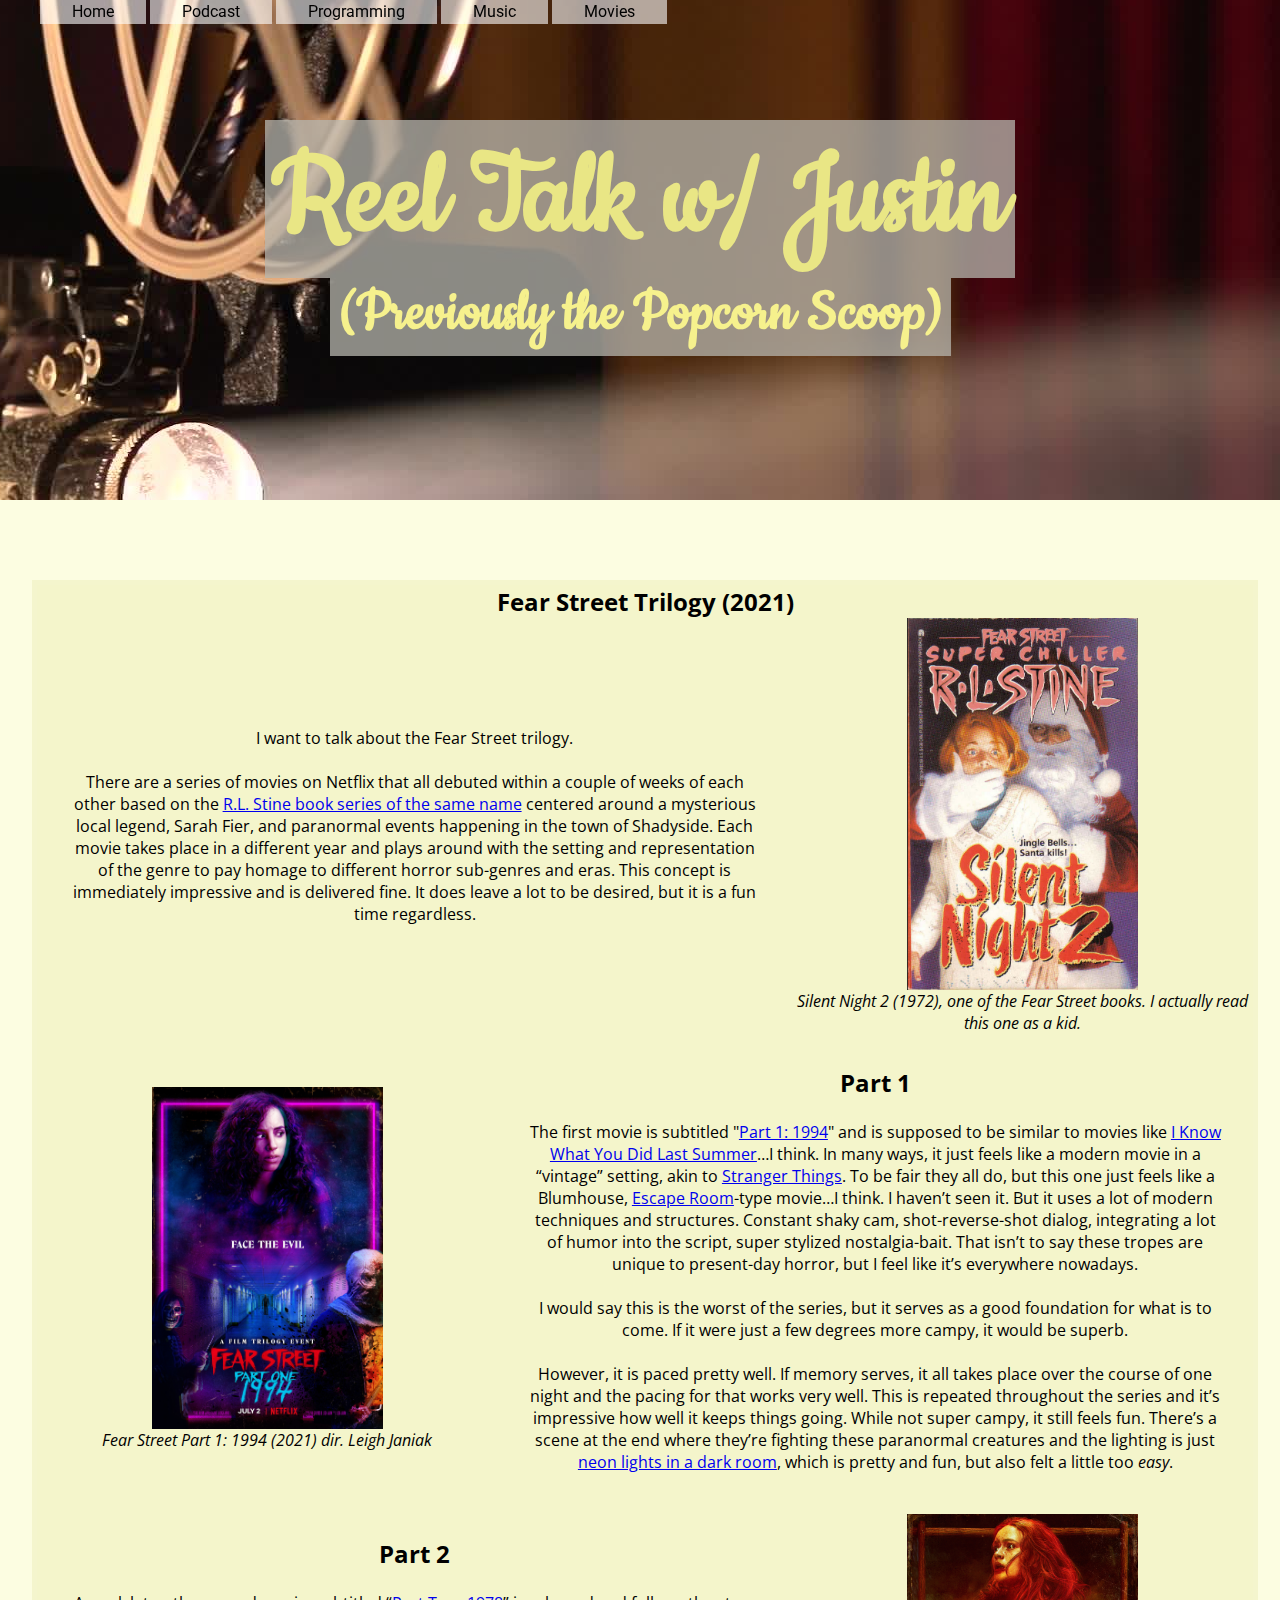
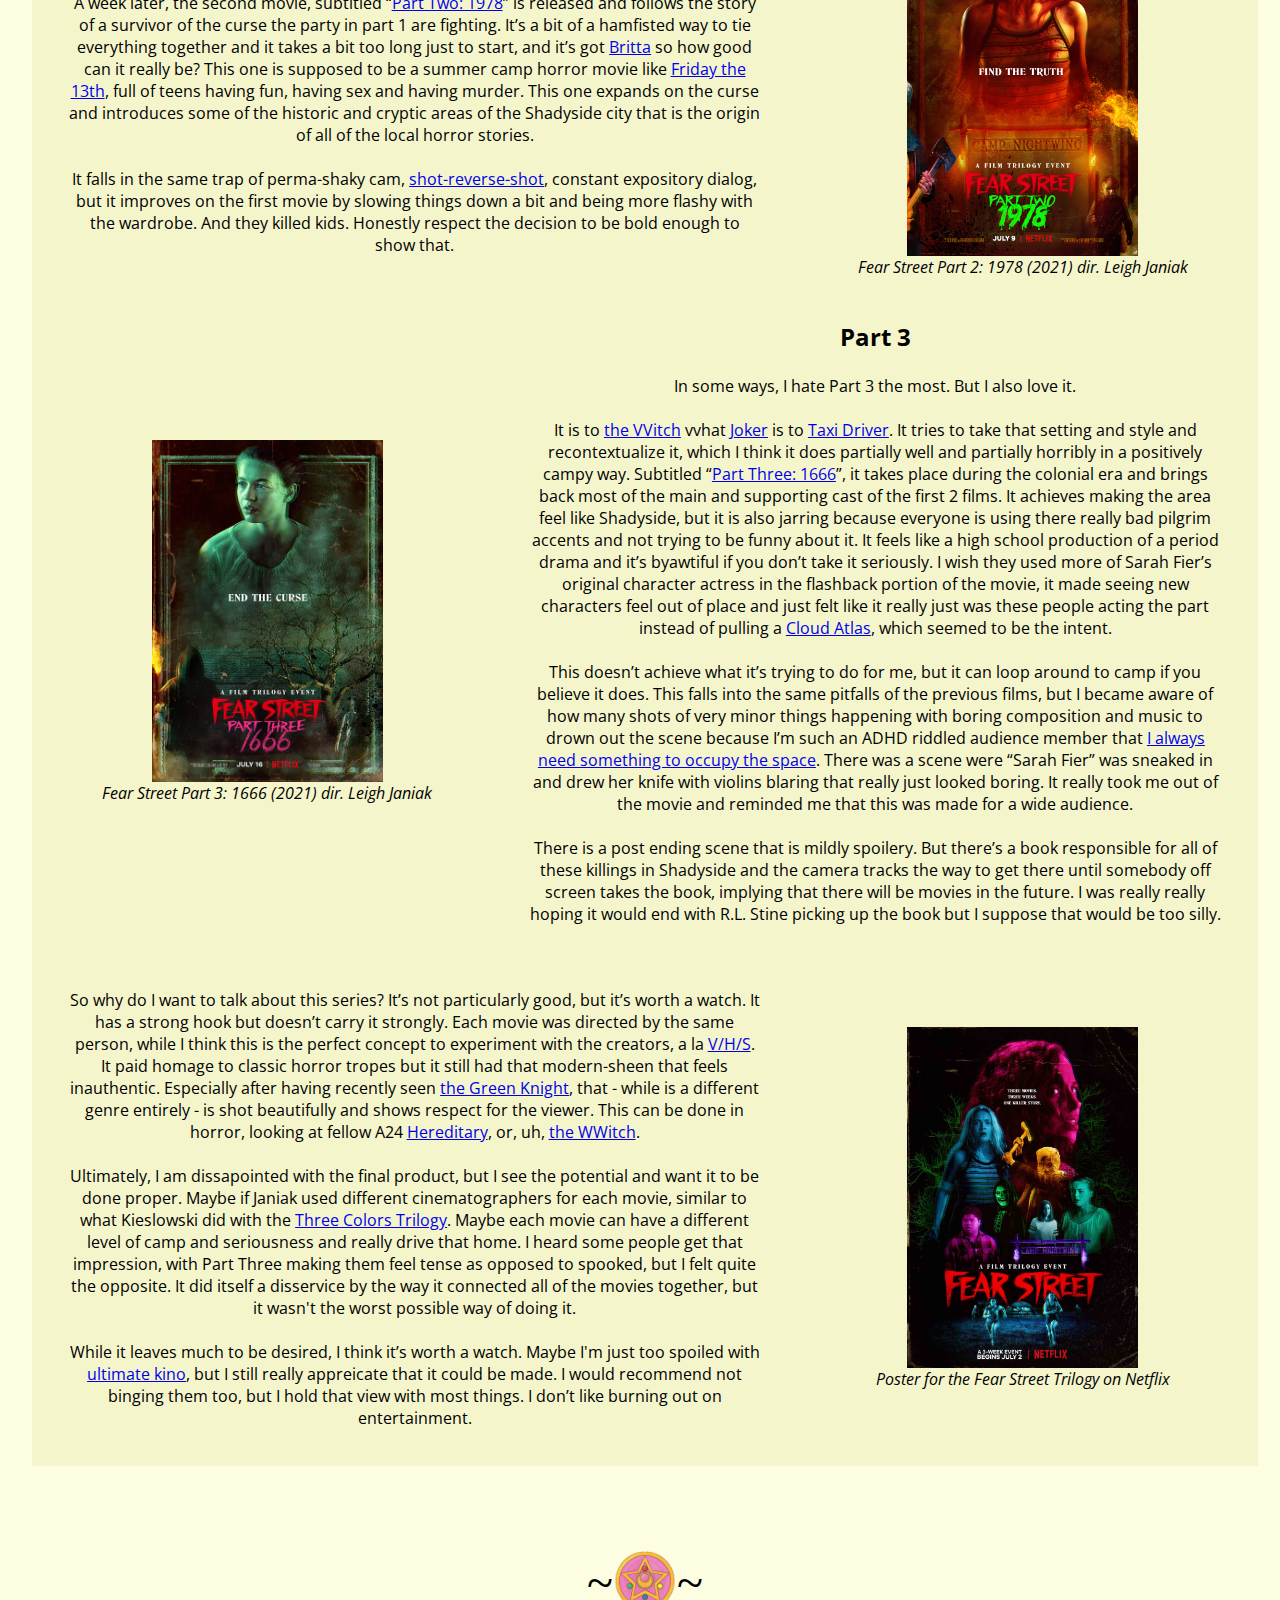
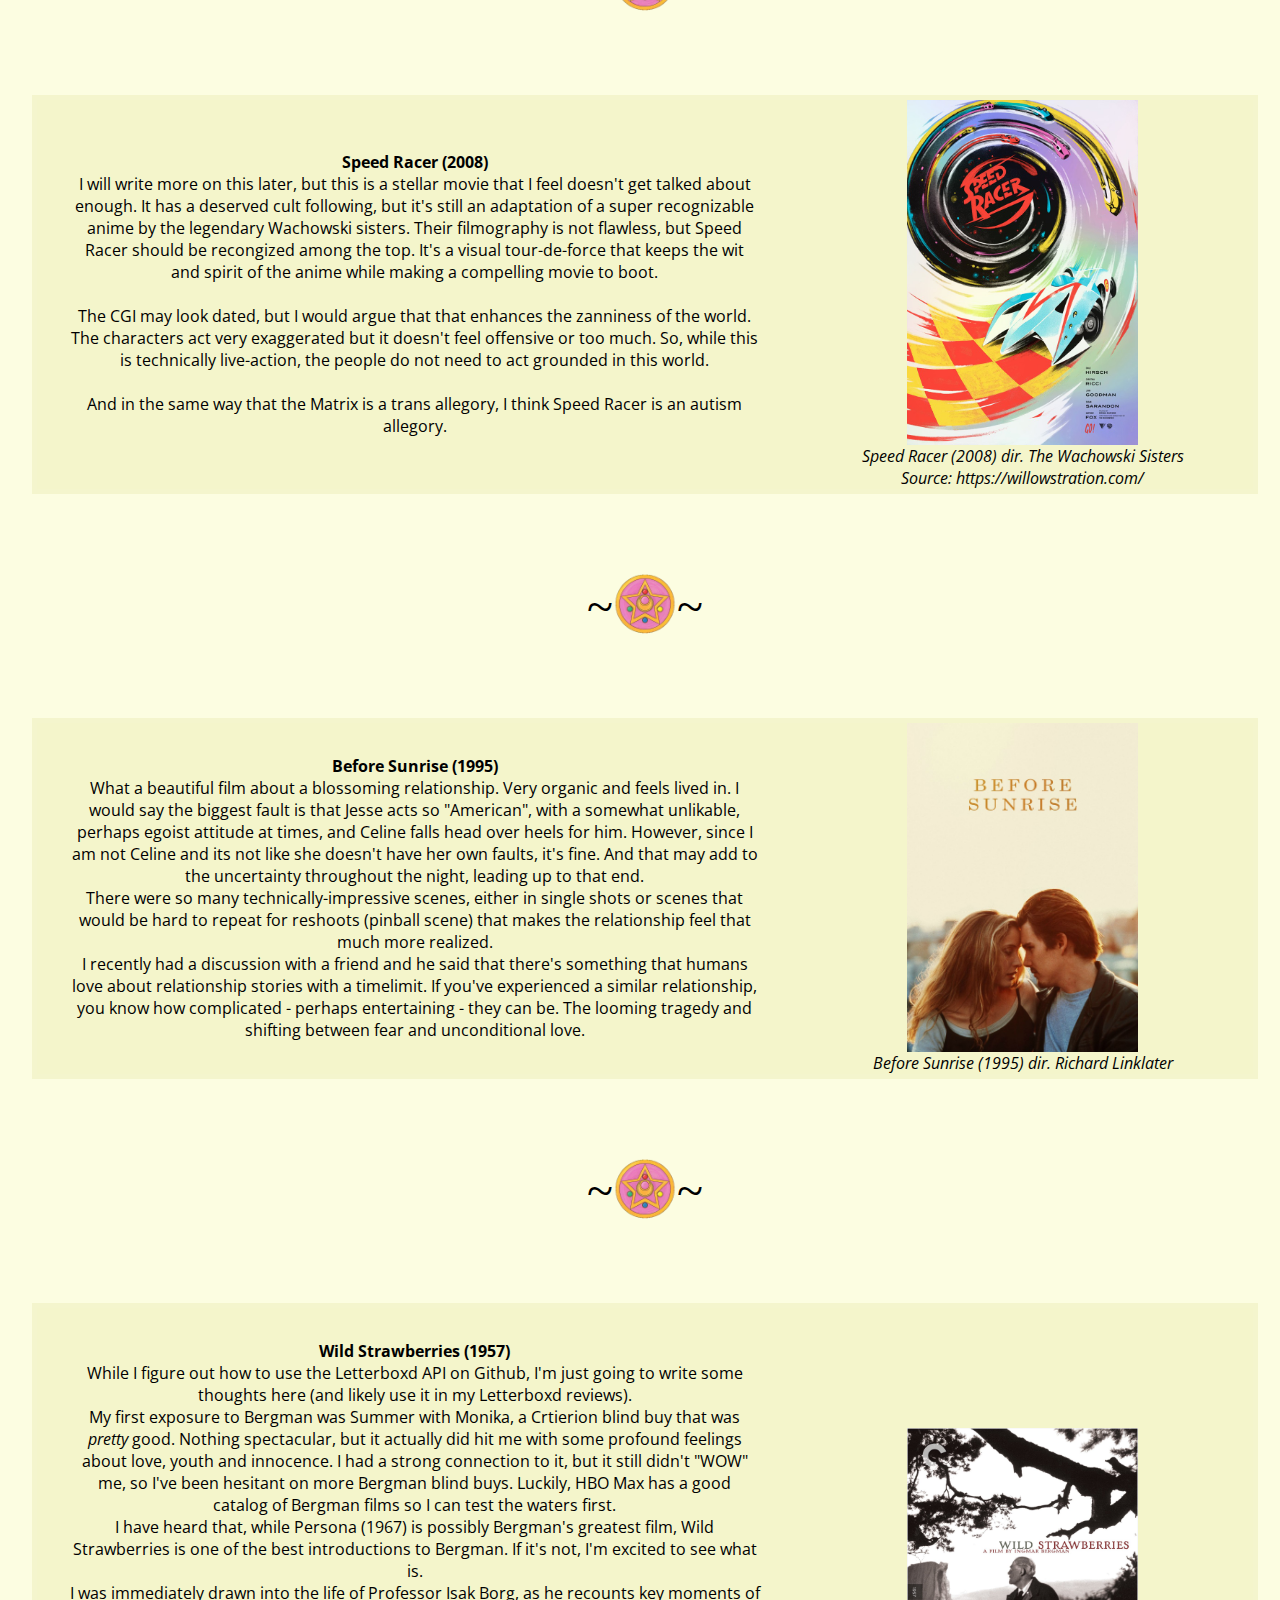
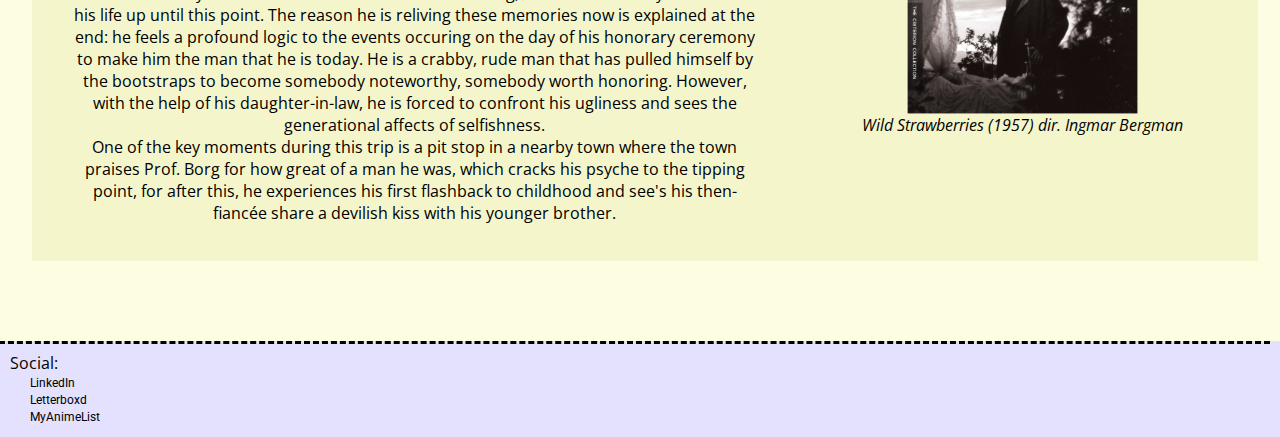
==== commit 253de278: "Edits and new tab feature" ====
--- a/movies.html
+++ b/movies.html
@@ -32,8 +32,8 @@
 					</p>
 					<br />
 					<p>
-						There are a series of movies on Netflix that all debuted within a couple of weeks based on the <a href="https://en.wikipedia.org/wiki/Fear_Street">R.L. Stine book series of the same name</a> based on the mysterious case of local legend Sarah Fier and paranormal events happening in the town of Shadyside.
-						Each movie takes place in a different year and plays around with the setting and representation of the genre to pay homage to different horror sub-genres and eras. This concept is immediately impressive and is delivered well. It does leave a lot to be desired, but it is a fun time regardless.
+						There are a series of movies on Netflix that all debuted within a couple of weeks of each other based on the <a href="https://en.wikipedia.org/wiki/Fear_Street" target="_blank">R.L. Stine book series of the same name</a> centered around a mysterious local legend, Sarah Fier, and paranormal events happening in the town of Shadyside.
+						Each movie takes place in a different year and plays around with the setting and representation of the genre to pay homage to different horror sub-genres and eras. This concept is immediately impressive and is delivered fine. It does leave a lot to be desired, but it is a fun time regardless.
 					</p>
 				</div>
 
@@ -55,7 +55,7 @@
 					<h3>Part 1</h3>
 					<br />
 					<p>
-						The first movie is subtitled "<a href="https://www.netflix.com/browse?jbv=81325689">Part 1: 1994</a>" and is supposed to be similar to movies akin to <a href="https://en.wikipedia.org/wiki/I_Know_What_You_Did_Last_Summer">I Know What You Did Last Summer</a>…I think. In many ways, it just feels like a modern movie in a “vintage” setting, akin to <a href="https://www.netflix.com/browse?jbv=80057281">Stranger Things</a>. To be fair, they all do, but this one just feels like <a href="https://www.youtube.com/watch?v=6dSKUoV0SNI">Escape Room</a>…I think. I haven’t seen it. But it uses a lot of modern techniques and structures. Constant shaky cam, shot-reverse-shot dialog, integrating a lot of humor into the script, super stylized nostalgia-bait. That isn’t to say these are unique to present-day horror, but I feel like it’s everywhere.
+						The first movie is subtitled "<a href="https://www.netflix.com/browse?jbv=81325689" target="_blank">Part 1: 1994</a>" and is supposed to be similar to movies like <a href="https://en.wikipedia.org/wiki/I_Know_What_You_Did_Last_Summer" target="_blank">I Know What You Did Last Summer</a>…I think. In many ways, it just feels like a modern movie in a “vintage” setting, akin to <a href="https://www.netflix.com/browse?jbv=80057281" target="_blank">Stranger Things</a>. To be fair they all do, but this one just feels like a Blumhouse, <a href="https://www.youtube.com/watch?v=6dSKUoV0SNI" target="_blank">Escape Room</a>-type movie…I think. I haven’t seen it. But it uses a lot of modern techniques and structures. Constant shaky cam, shot-reverse-shot dialog, integrating a lot of humor into the script, super stylized nostalgia-bait. That isn’t to say these tropes are unique to present-day horror, but I feel like it’s everywhere nowadays.
 					</p>
 					<br />
 					<p>
@@ -63,7 +63,7 @@
 					</p>
 					<br />
 					<p>
-						However, it is paced pretty well. If memory serves, it all takes place over the course of one night and the pacing for that works very well. This is repeated throughout the series and it’s impressive how well it keeps things going. While not super campy, it still feels fun. There’s a scene at the end where they’re fighting these paranormal creatures and the lighting is just <a href="https://www.youtube.com/watch?v=-eyUFAJ1xqo">neon lights in a dark room</a>, which is pretty and fun, but also felt a little too <em>easy</em>.
+						However, it is paced pretty well. If memory serves, it all takes place over the course of one night and the pacing for that works very well. This is repeated throughout the series and it’s impressive how well it keeps things going. While not super campy, it still feels fun. There’s a scene at the end where they’re fighting these paranormal creatures and the lighting is just <a href="https://www.youtube.com/watch?v=-eyUFAJ1xqo" target="_blank">neon lights in a dark room</a>, which is pretty and fun, but also felt a little too <em>easy</em>.
 					</p>
 				</div>
 			</div>
@@ -72,11 +72,11 @@
 					<h3>Part 2</h3>
 					<br />
 					<p>
-						A couple weeks later, the second movie, subtitled “<a href="https://www.netflix.com/browse?jbv=81334749">Part Two: 1974</a>” is released and follows the story of a survivor of the curse the party in part 1 are fighting. It’s a bit of a hamfisted way to tie everything together and it takes a bit too long just to start, and it’s got <a href="https://www.youtube.com/watch?v=1qS85kvq8Xo">Britta</a> so how good can it really be? This one is supposed to be a summer camp horror movie like <a href="https://en.wikipedia.org/wiki/Friday_the_13th_(1980_film)">Friday the 13th</a>, full of teens having fun, having sex and having murder. This one expands on the curse and introduces some of the historic and cryptic areas of the Shadyside city that is the origin of all of the local horror stories.
-					</p>
-					<br />
-					<p>
-						It falls in the same trap of perma-shaky cam, <a href="https://www.youtube.com/watch?v=5UE3jz_O_EM">shot-reverse-shot</a>, constant expository dialog, but it improves on the first movie with by slowing things down a bit and being more flashy with the wardrobe. And they killed kids. Honestly respect the decision to be bold enough to show that.
+						A week later, the second movie, subtitled “<a href="https://www.netflix.com/browse?jbv=81334749" target="_blank">Part Two: 1978</a>” is released and follows the story of a survivor of the curse the party in part 1 are fighting. It’s a bit of a hamfisted way to tie everything together and it takes a bit too long just to start, and it’s got <a href="https://www.youtube.com/watch?v=1qS85kvq8Xo">Britta</a> so how good can it really be? This one is supposed to be a summer camp horror movie like <a href="https://en.wikipedia.org/wiki/Friday_the_13th_(1980_film)" target="_blank">Friday the 13th</a>, full of teens having fun, having sex and having murder. This one expands on the curse and introduces some of the historic and cryptic areas of the Shadyside city that is the origin of all of the local horror stories.
+					</p>
+					<br />
+					<p>
+						It falls in the same trap of perma-shaky cam, <a href="https://www.youtube.com/watch?v=5UE3jz_O_EM" target="_blank">shot-reverse-shot</a>, constant expository dialog, but it improves on the first movie by slowing things down a bit and being more flashy with the wardrobe. And they killed kids. Honestly respect the decision to be bold enough to show that.
 					</p>
 				</div>
 				<div class="review-pic">
@@ -102,11 +102,11 @@
 					</p>
 					<br />
 					<p>
-						It does to <a href="https://en.wikipedia.org/wiki/The_Witch_(2015_film)">the VVitch</a> vvhat <a href="https://en.wikipedia.org/wiki/Joker_(2019_film)">Joker</a> did to <a href="https://en.wikipedia.org/wiki/Taxi_Driver">Taxi Driver</a>. It tries to take that setting and style and recontextualize it, which I think it does well and does horribly in a positively campy way. Subtitled “<a href="https://www.netflix.com/browse?jbv=81334750">Part Three: 1666</a>”, it takes place during the colonial era and brings back most of the main and supporting cast of the part 2 films. It achieves making the area feel like Shadyside, but it is also jarring. It feels like a high school production of a period drama and it’s byawtiful if you don’t take it seriously. I wish they used more of Sarah Fier’s original character actress in the flashback portion of the movie.
-					</p>
-					<br />
-					<p>
-						This doesn’t achieve what it’s trying to do for me, but it can loop around to camp if you believe it does. This falls into the same pitfalls of the previous films, but I became aware of how many shots of very minor things happening with boring composition and music to drown out the scene because I’m such an ADHD riddled audience member that <a href="https://youtu.be/jM6PPxN1xas?t=247">I always need something to occupy the space</a>. There was a scene were “Sarah Fier” was sneaked in and drew her knife with violins blaring that really just looked boring. It really took me out of the movie and reminded me that this was made for a wide audience.
+						It is to <a href="https://en.wikipedia.org/wiki/The_Witch_(2015_film)" target="_blank">the VVitch</a> vvhat <a href="https://en.wikipedia.org/wiki/Joker_(2019_film)" target="_blank">Joker</a> is to <a href="https://en.wikipedia.org/wiki/Taxi_Driver" target="_blank">Taxi Driver</a>. It tries to take that setting and style and recontextualize it, which I think it does partially well and partially horribly in a positively campy way. Subtitled “<a href="https://www.netflix.com/browse?jbv=81334750" target="_blank">Part Three: 1666</a>”, it takes place during the colonial era and brings back most of the main and supporting cast of the first 2 films. It achieves making the area feel like Shadyside, but it is also jarring because everyone is using there really bad pilgrim accents and not trying to be funny about it. It feels like a high school production of a period drama and it’s byawtiful if you don’t take it seriously. I wish they used more of Sarah Fier’s original character actress in the flashback portion of the movie, it made seeing new characters feel out of place and just felt like it really just was these people acting the part instead of pulling a <a href="https://en.wikipedia.org/wiki/Cloud_Atlas_(film)" target="_blank">Cloud Atlas</a>, which seemed to be the intent.
+					</p>
+					<br />
+					<p>
+						This doesn’t achieve what it’s trying to do for me, but it can loop around to camp if you believe it does. This falls into the same pitfalls of the previous films, but I became aware of how many shots of very minor things happening with boring composition and music to drown out the scene because I’m such an ADHD riddled audience member that <a href="https://youtu.be/jM6PPxN1xas?t=247" target="_blank">I always need something to occupy the space</a>. There was a scene were “Sarah Fier” was sneaked in and drew her knife with violins blaring that really just looked boring. It really took me out of the movie and reminded me that this was made for a wide audience.
 					</p>
 					<br />
 					<p>
@@ -117,15 +117,15 @@
 			<div class="review-sect">
 				<div class="review-text">
 					<p>
-						So why do I want to talk about this series? It’s not particularly good, but it’s worth a watch. It has a strong hook but doesn’t carry it strongly. Each movie was directed by the same person, while I think this is the perfect concept to experiment with the creators, a la <a href="https://en.wikipedia.org/wiki/V/H/S">V/H/S</a>. It paid homage to classic horror tropes but it still had that modern-sheen that feels inauthentic. Especially after having recently seen <a href="https://www.youtube.com/watch?v=sS6ksY8xWCY&t=6s">the Green Knight</a>, that - while is a different genre entirely - is shot beautifully and shows respect for the viewer. This can be done in horror, looking at fellow A24 <a href="https://www.youtube.com/watch?v=V6wWKNij_1M">Hereditary</a>, or, uh, <a href="https://www.youtube.com/watch?v=iQXmlf3Sefg">the WWitch</a>.
-					</p>
-					<br />
-					<p>
-						Ultimately, I am dissapointed with the final product, but I see the potential and want it to be done proper. Maybe if Janiak used different cinematographers for each movie, similar to what Kieslowski did with the <a href="https://en.wikipedia.org/wiki/Three_Colours_trilogy">Three Colors Trilogy</a>. Maybe each movie can have a different level of camp and seriousness and really drive that home. I heard some people get that impression, with Part Three making them feel tense as opposed to spooked, but I felt quite the opposite. It did itself a disservice by the way it connected all of the movies together, but it wasn't the worst possible way of doing it.
-					</p>
-					<br />
-					<p>
-						While it leaves much to be desired, I think it’s worth a watch. Maybe I'm just too spoiled with <a href="https://www.criterion.com/collection/598986">ultimate kino</a>, but I still really appreicate that it could be made. I would recommend not binging them too, but I hold that view with most things. I don’t like burning out on entertainment.
+						So why do I want to talk about this series? It’s not particularly good, but it’s worth a watch. It has a strong hook but doesn’t carry it strongly. Each movie was directed by the same person, while I think this is the perfect concept to experiment with the creators, a la <a href="https://en.wikipedia.org/wiki/V/H/S" target="_blank">V/H/S</a>. It paid homage to classic horror tropes but it still had that modern-sheen that feels inauthentic. Especially after having recently seen <a href="https://www.youtube.com/watch?v=sS6ksY8xWCY&t=6s">the Green Knight</a>, that - while is a different genre entirely - is shot beautifully and shows respect for the viewer. This can be done in horror, looking at fellow A24 <a href="https://www.youtube.com/watch?v=V6wWKNij_1M" target="_blank">Hereditary</a>, or, uh, <a href="https://www.youtube.com/watch?v=iQXmlf3Sefg" target="_blank">the WWitch</a>.
+					</p>
+					<br />
+					<p>
+						Ultimately, I am dissapointed with the final product, but I see the potential and want it to be done proper. Maybe if Janiak used different cinematographers for each movie, similar to what Kieslowski did with the <a href="https://en.wikipedia.org/wiki/Three_Colours_trilogy" target="_blank">Three Colors Trilogy</a>. Maybe each movie can have a different level of camp and seriousness and really drive that home. I heard some people get that impression, with Part Three making them feel tense as opposed to spooked, but I felt quite the opposite. It did itself a disservice by the way it connected all of the movies together, but it wasn't the worst possible way of doing it.
+					</p>
+					<br />
+					<p>
+						While it leaves much to be desired, I think it’s worth a watch. Maybe I'm just too spoiled with <a href="https://www.criterion.com/collection/598986" target="_blank">ultimate kino</a>, but I still really appreicate that it could be made. I would recommend not binging them too, but I hold that view with most things. I don’t like burning out on entertainment.
 					</p>
 				</div>
 				<div class="review-pic">
@@ -234,9 +234,9 @@
 			<div class="footer-content">
 				<p>Social:</p>
 				<ul class="social">
-					<li><a href="https://www.linkedin.com/in/justin-peek-965806149/">LinkedIn</a></li>
-					<li><a href="https://letterboxd.com/Peekmeister/">Letterboxd</a></li>
-					<li><a href="https://myanimelist.net/profile/Peekmeister">MyAnimeList</a></li>
+					<li><a href="https://www.linkedin.com/in/justin-peek-965806149/" target="_blank">LinkedIn</a></li>
+					<li><a href="https://letterboxd.com/Peekmeister/" target="_blank">Letterboxd</a></li>
+					<li><a href="https://myanimelist.net/profile/Peekmeister" target="_blank">MyAnimeList</a></li>
 				</ul>
 			</div>
 		</footer>
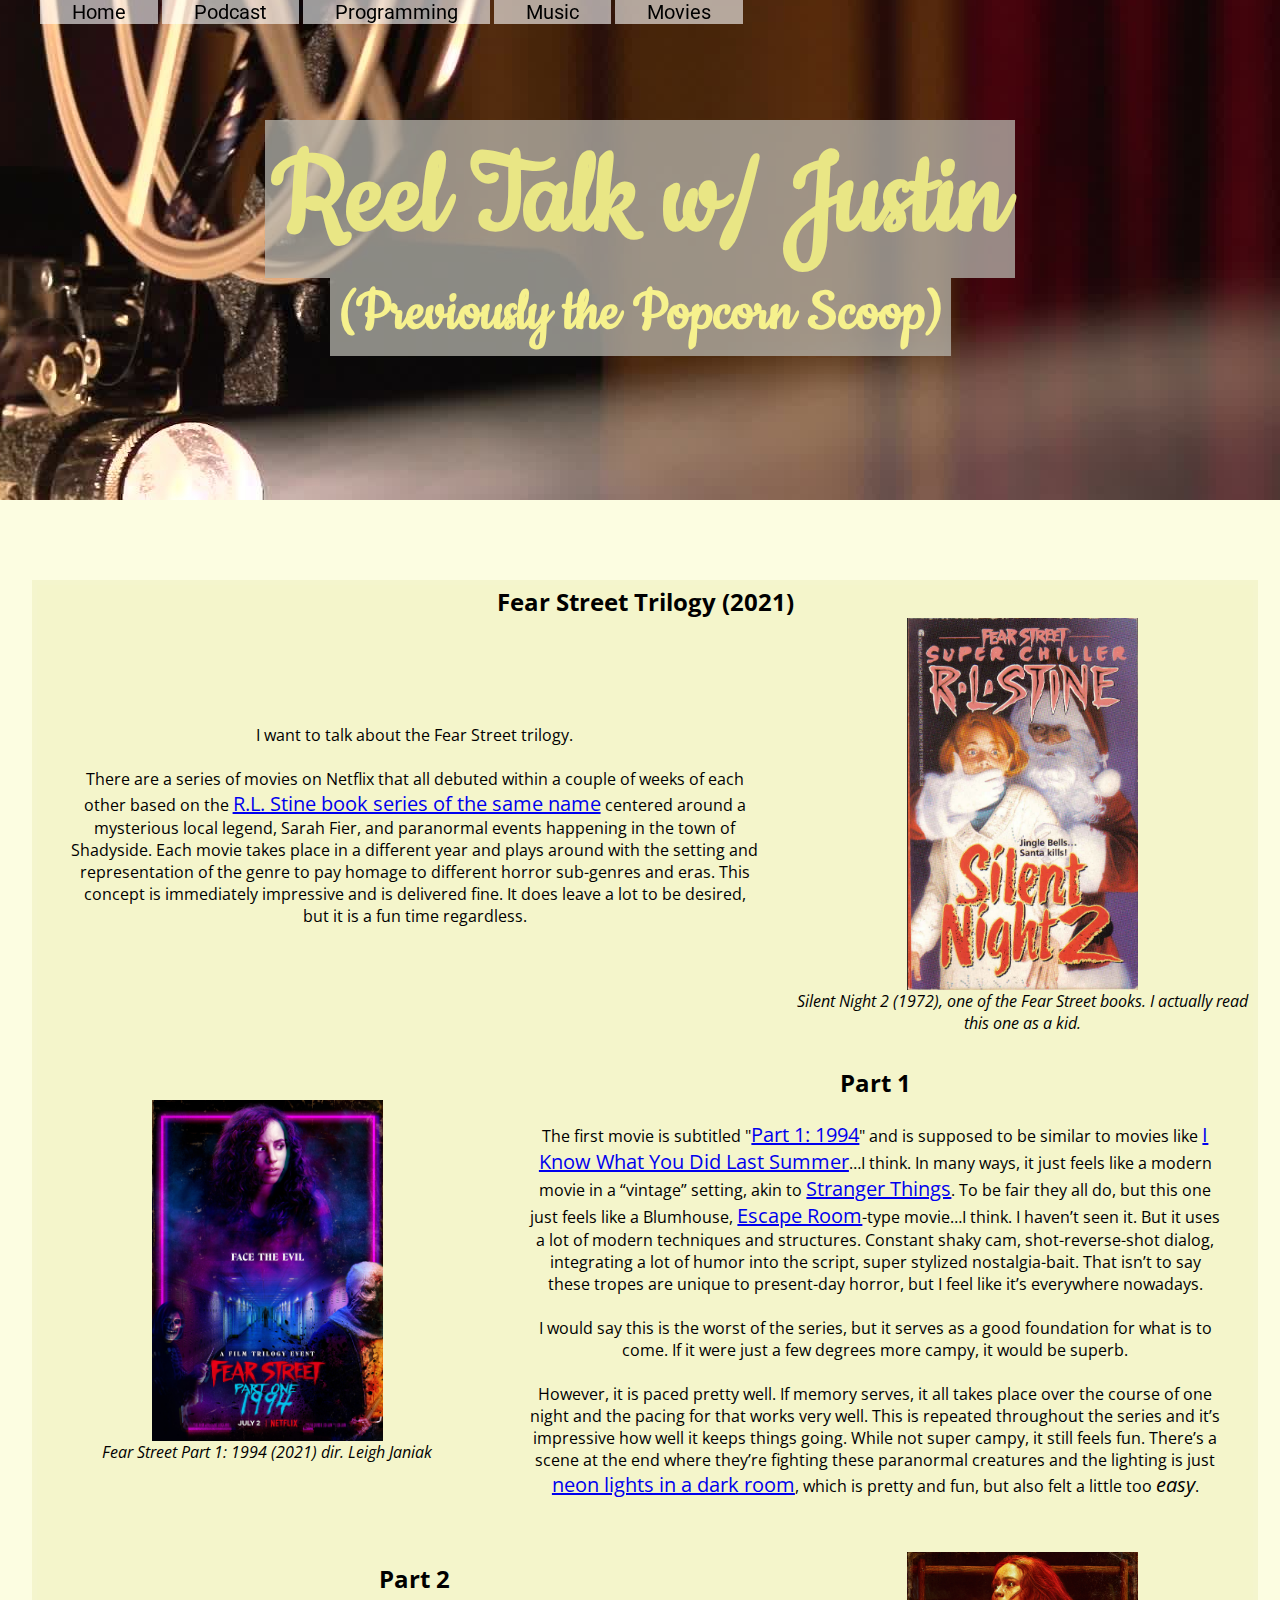
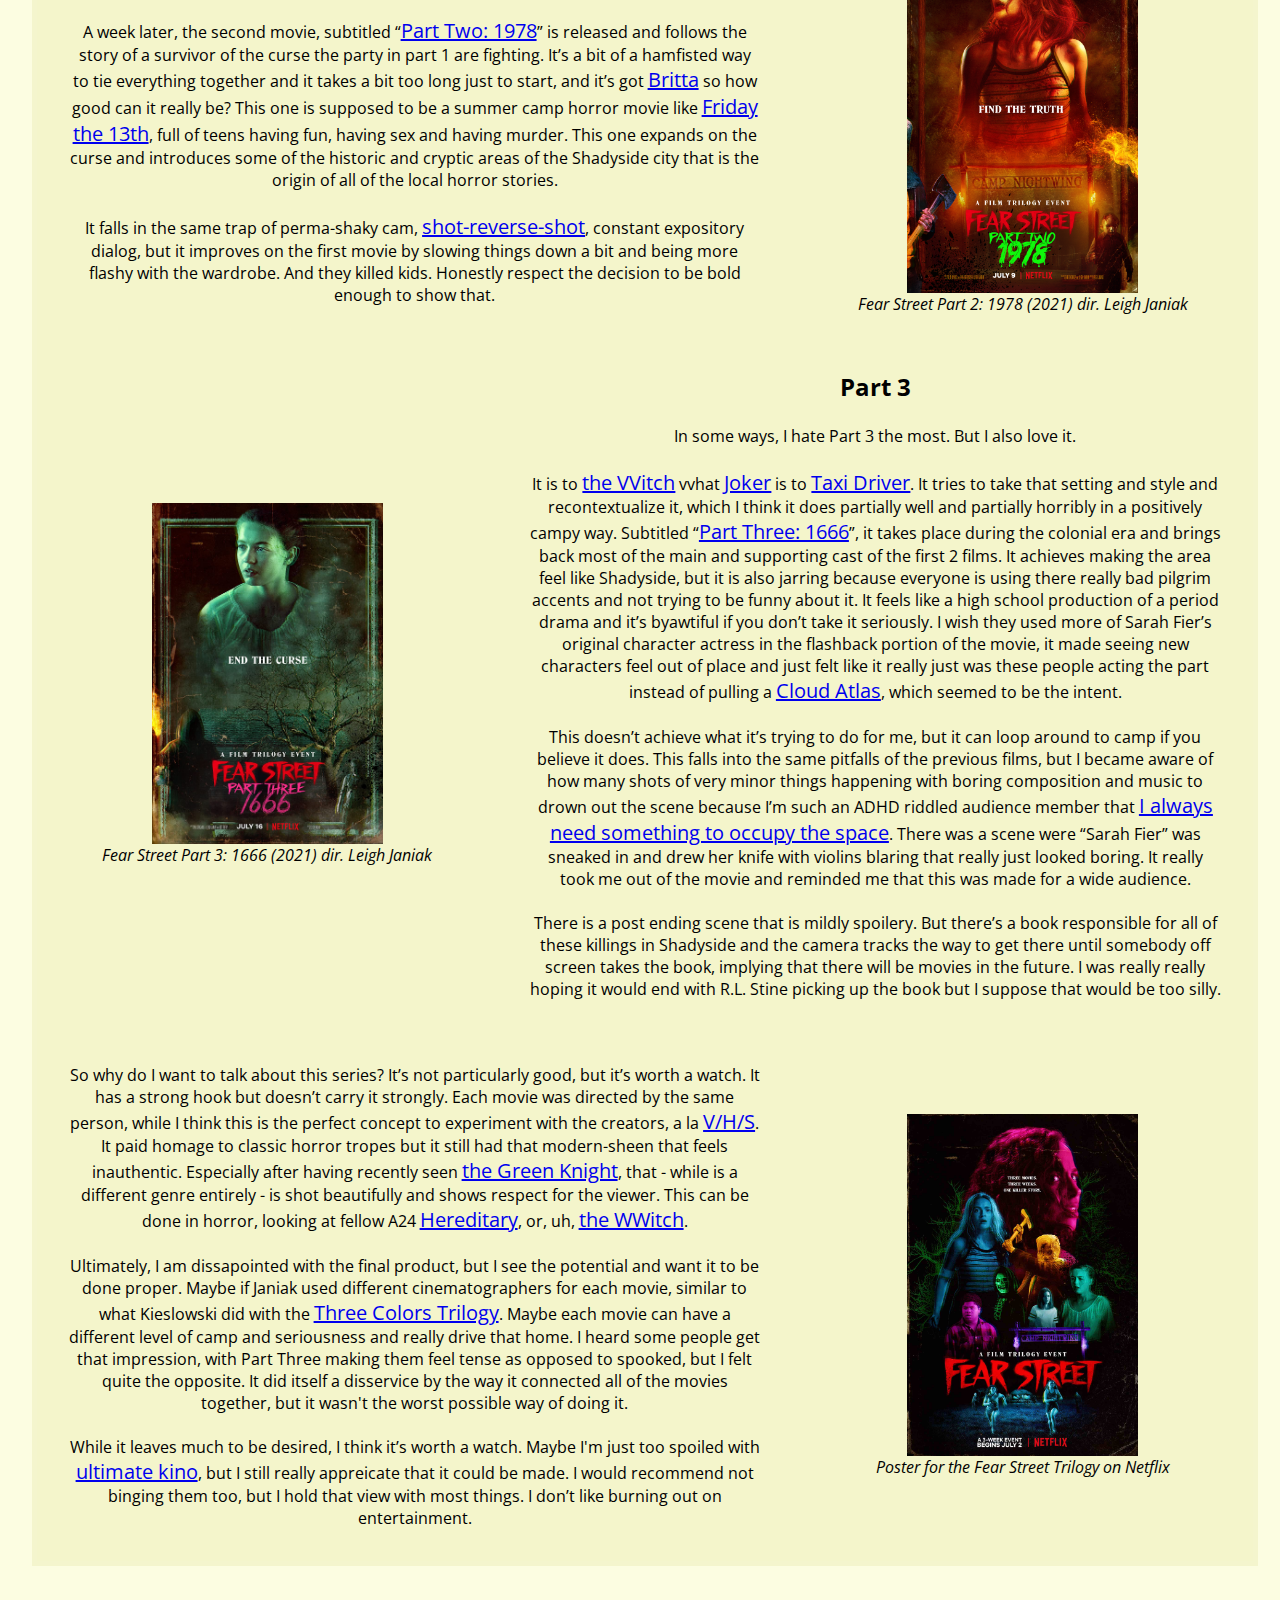
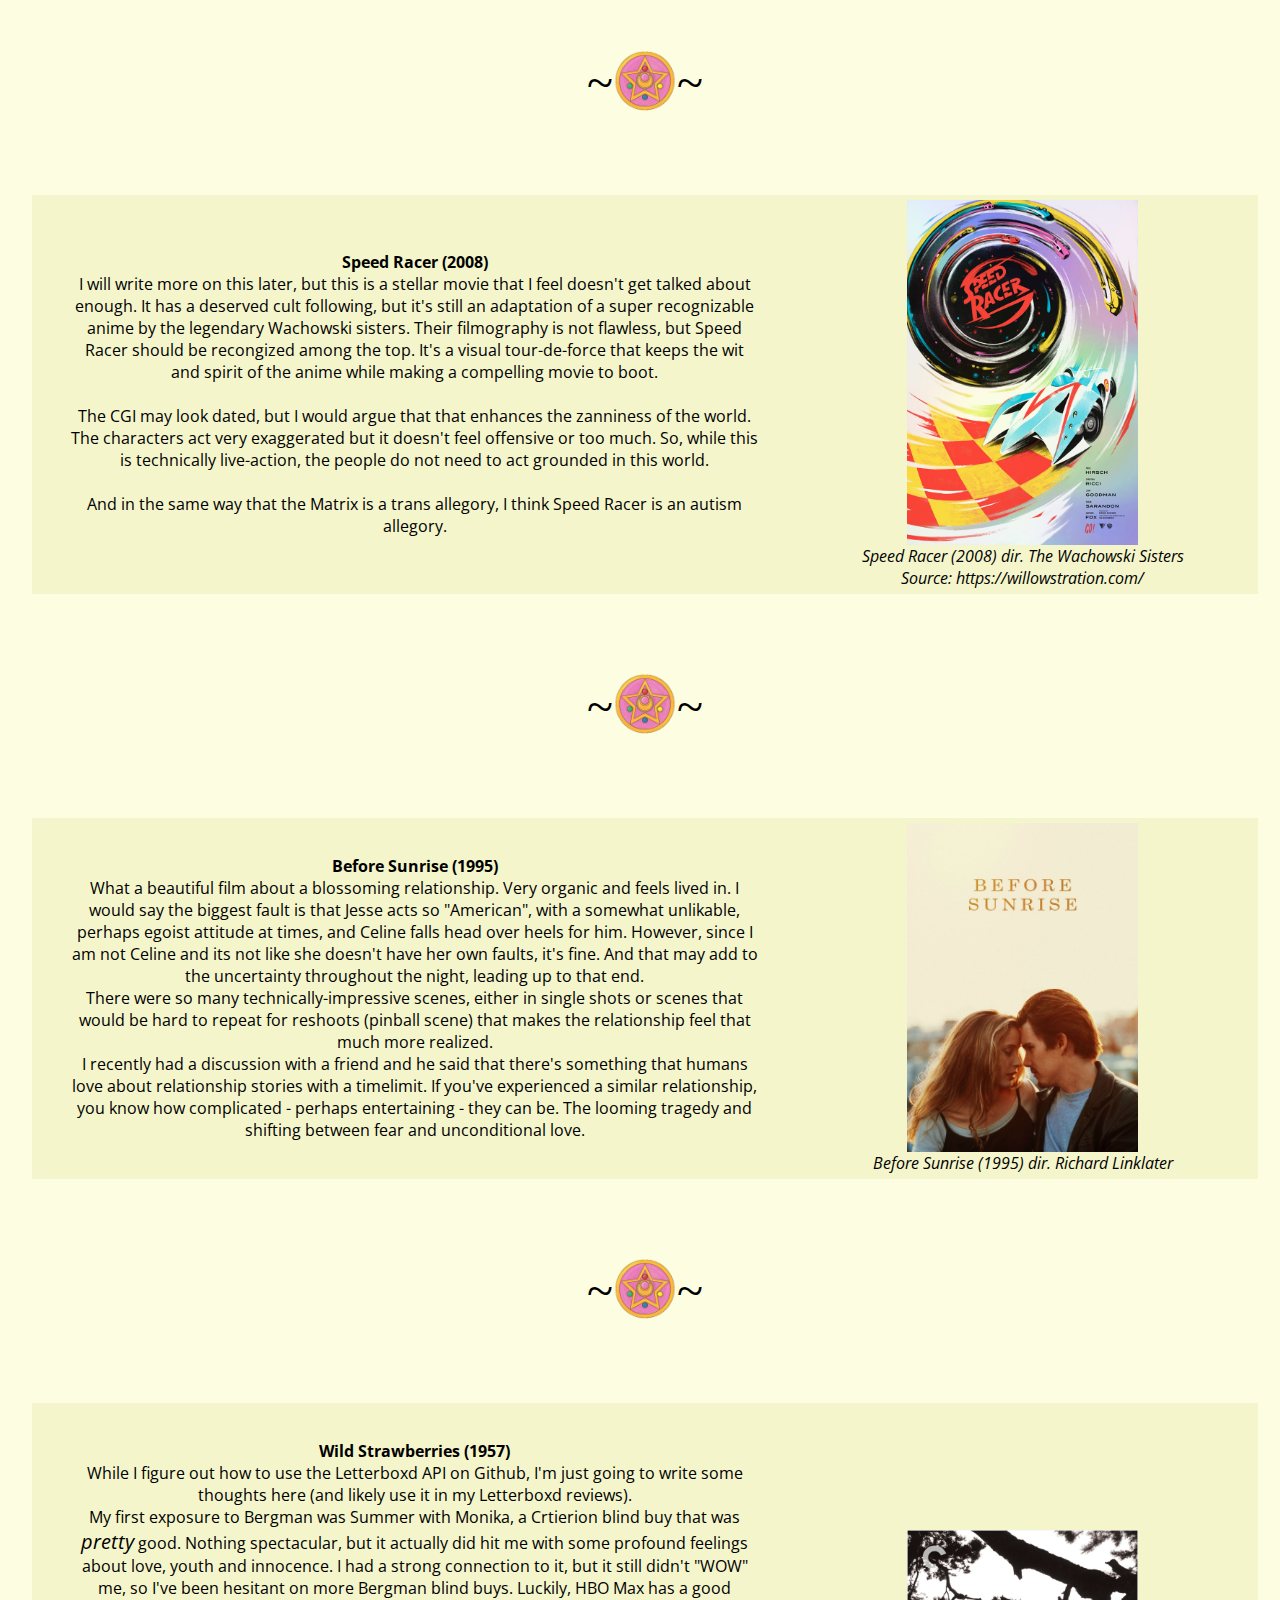
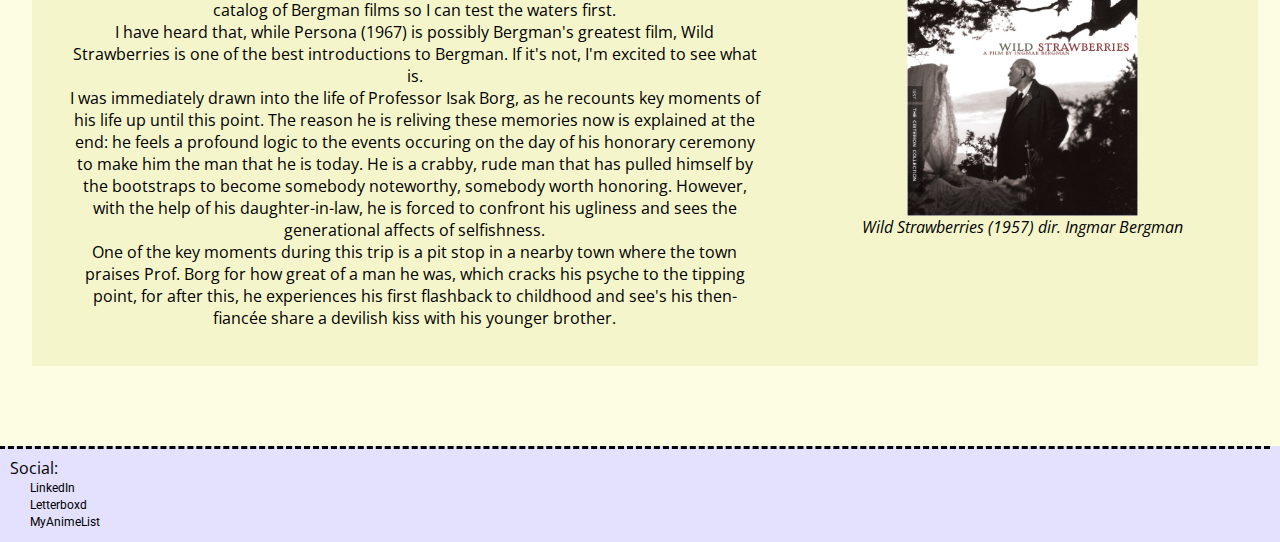
==== commit 54bc8577: "Fix a link" ====
--- a/movies.html
+++ b/movies.html
@@ -72,7 +72,7 @@
 					<h3>Part 2</h3>
 					<br />
 					<p>
-						A week later, the second movie, subtitled “<a href="https://www.netflix.com/browse?jbv=81334749" target="_blank">Part Two: 1978</a>” is released and follows the story of a survivor of the curse the party in part 1 are fighting. It’s a bit of a hamfisted way to tie everything together and it takes a bit too long just to start, and it’s got <a href="https://www.youtube.com/watch?v=1qS85kvq8Xo">Britta</a> so how good can it really be? This one is supposed to be a summer camp horror movie like <a href="https://en.wikipedia.org/wiki/Friday_the_13th_(1980_film)" target="_blank">Friday the 13th</a>, full of teens having fun, having sex and having murder. This one expands on the curse and introduces some of the historic and cryptic areas of the Shadyside city that is the origin of all of the local horror stories.
+						A week later, the second movie, subtitled “<a href="https://www.netflix.com/browse?jbv=81334749" target="_blank">Part Two: 1978</a>” is released and follows the story of a survivor of the curse the party in part 1 are fighting. It’s a bit of a hamfisted way to tie everything together and it takes a bit too long just to start, and it’s got <a href="https://www.youtube.com/watch?v=1qS85kvq8Xo" target="_blank">Britta</a> so how good can it really be? This one is supposed to be a summer camp horror movie like <a href="https://en.wikipedia.org/wiki/Friday_the_13th_(1980_film)" target="_blank">Friday the 13th</a>, full of teens having fun, having sex and having murder. This one expands on the curse and introduces some of the historic and cryptic areas of the Shadyside city that is the origin of all of the local horror stories.
 					</p>
 					<br />
 					<p>
--- a/styles.css
+++ b/styles.css
@@ -49,6 +49,7 @@
 #podcast {
   background-image: url(resources/microphone.jpg);
   background-position: center center;
+  width: 100%;
 }
 
 #computer {
@@ -248,7 +249,7 @@
 }
 
 
-div.program-cont, .program-name h2, .program-text p, .program-text, .program-picture, .program-picture p, .program-text a, .program-desc, .code-sample pre, h3.small-title {
+div.program-cont, .program-name h2, .program-text p, .program-text, .program-picture, .program-picture p, .program-text a, .program-desc, .code-sample pre, h3.small-title, .program-text em {
   background-color: rgb(248, 207, 103);
 }
 
@@ -298,19 +299,23 @@
   margin: 1.25%;
 }
 
+.program-text p, a, em {
+  font-size: 1.25rem;
+}
+
 .program-text p {
   margin-bottom: 1rem;
   margin-right: 2rem;
-  font-size: 1.25rem;
-}
-
-.program-text a {
-  font-size: 1.25rem;
+}
+
+.program-text a  {
   font-weight: bold;
   text-decoration: none;
   color: rgb(201, 2, 62);
   text-align: center;
 }
+
+
 
 #deeplens{
   display: block;
